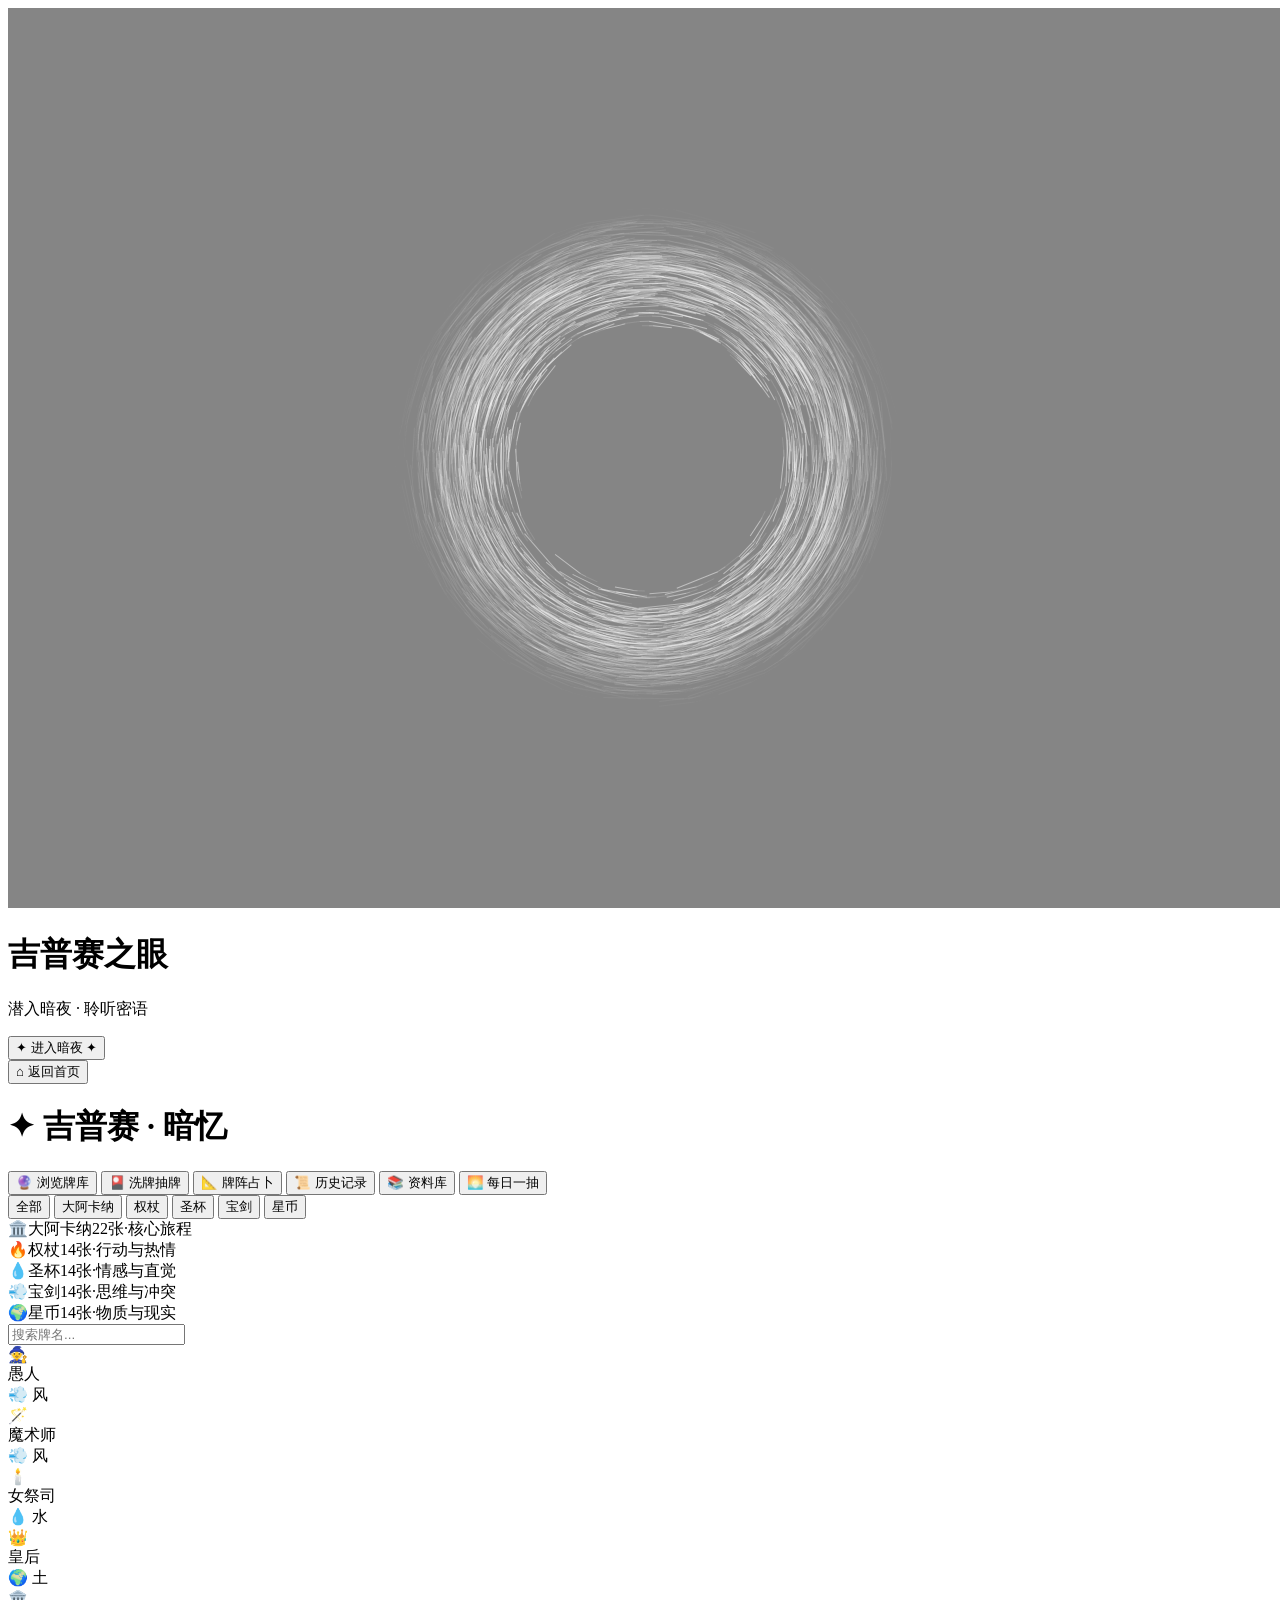
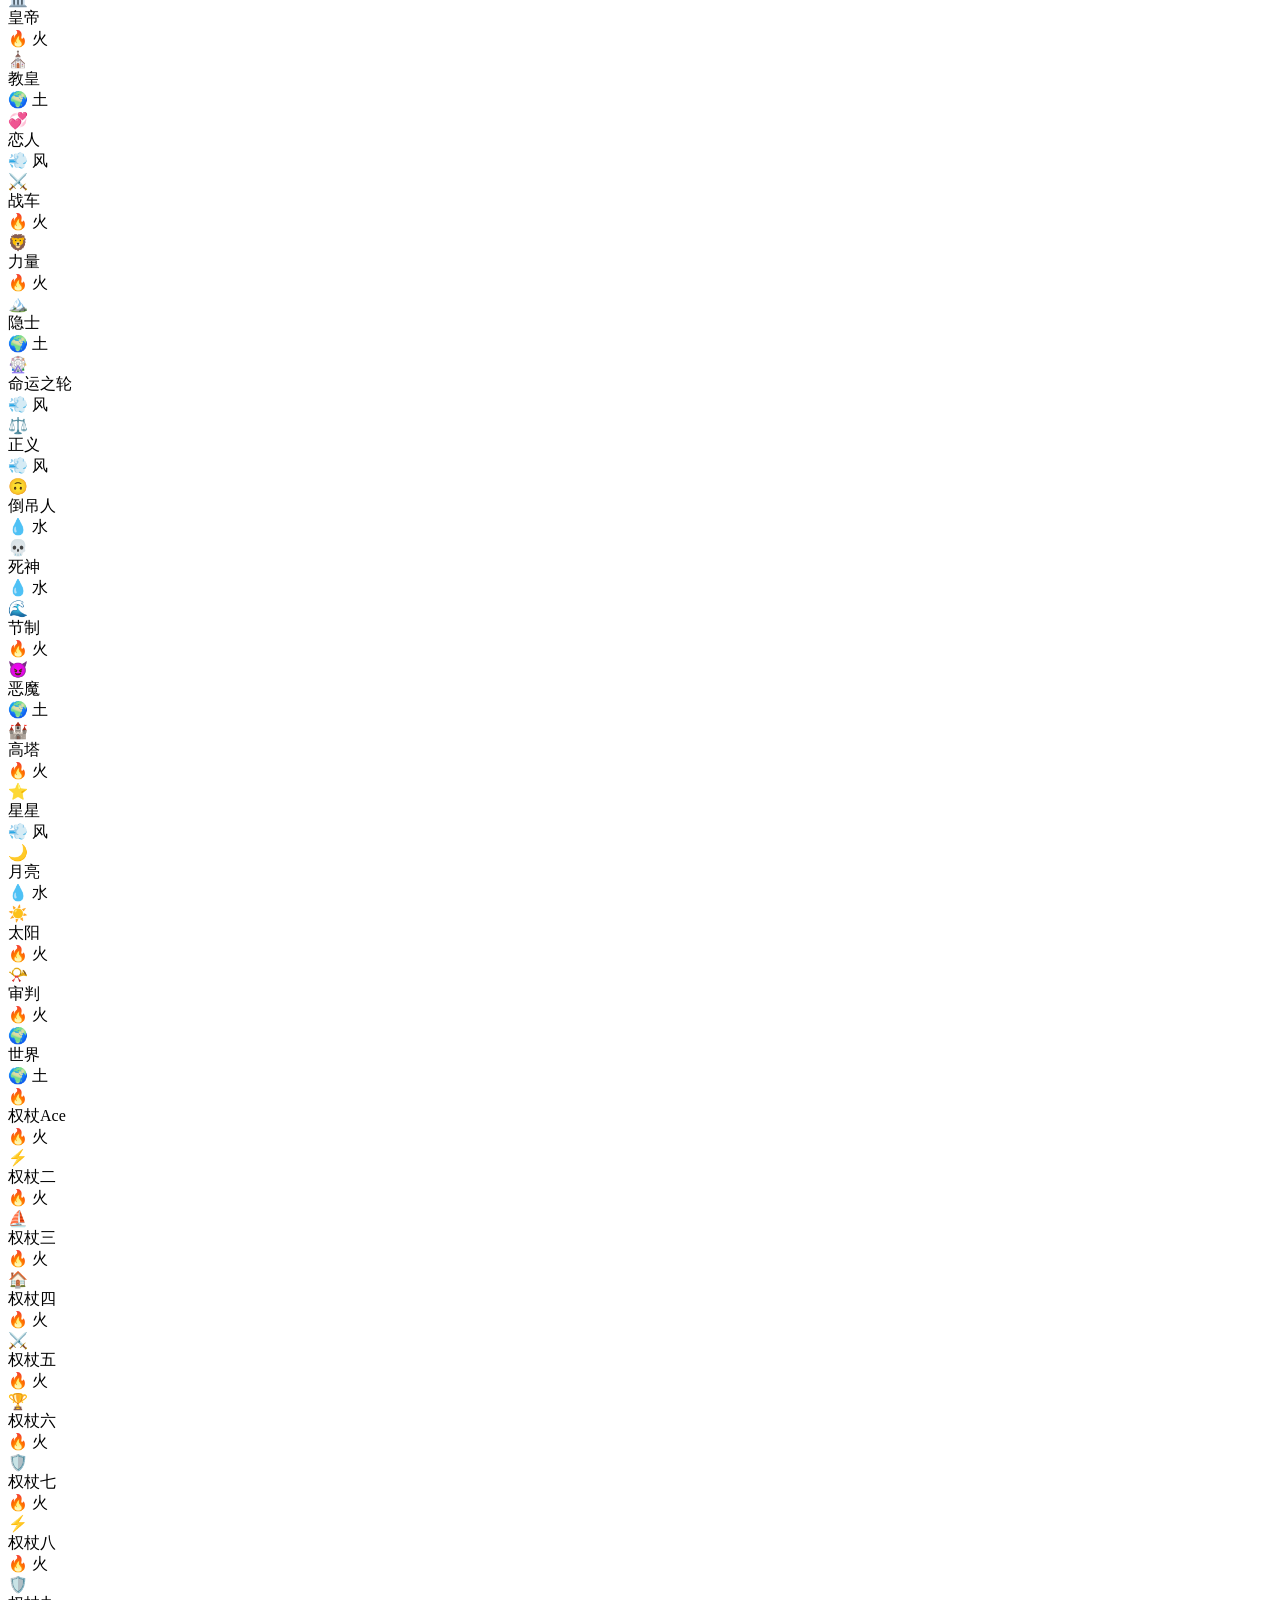
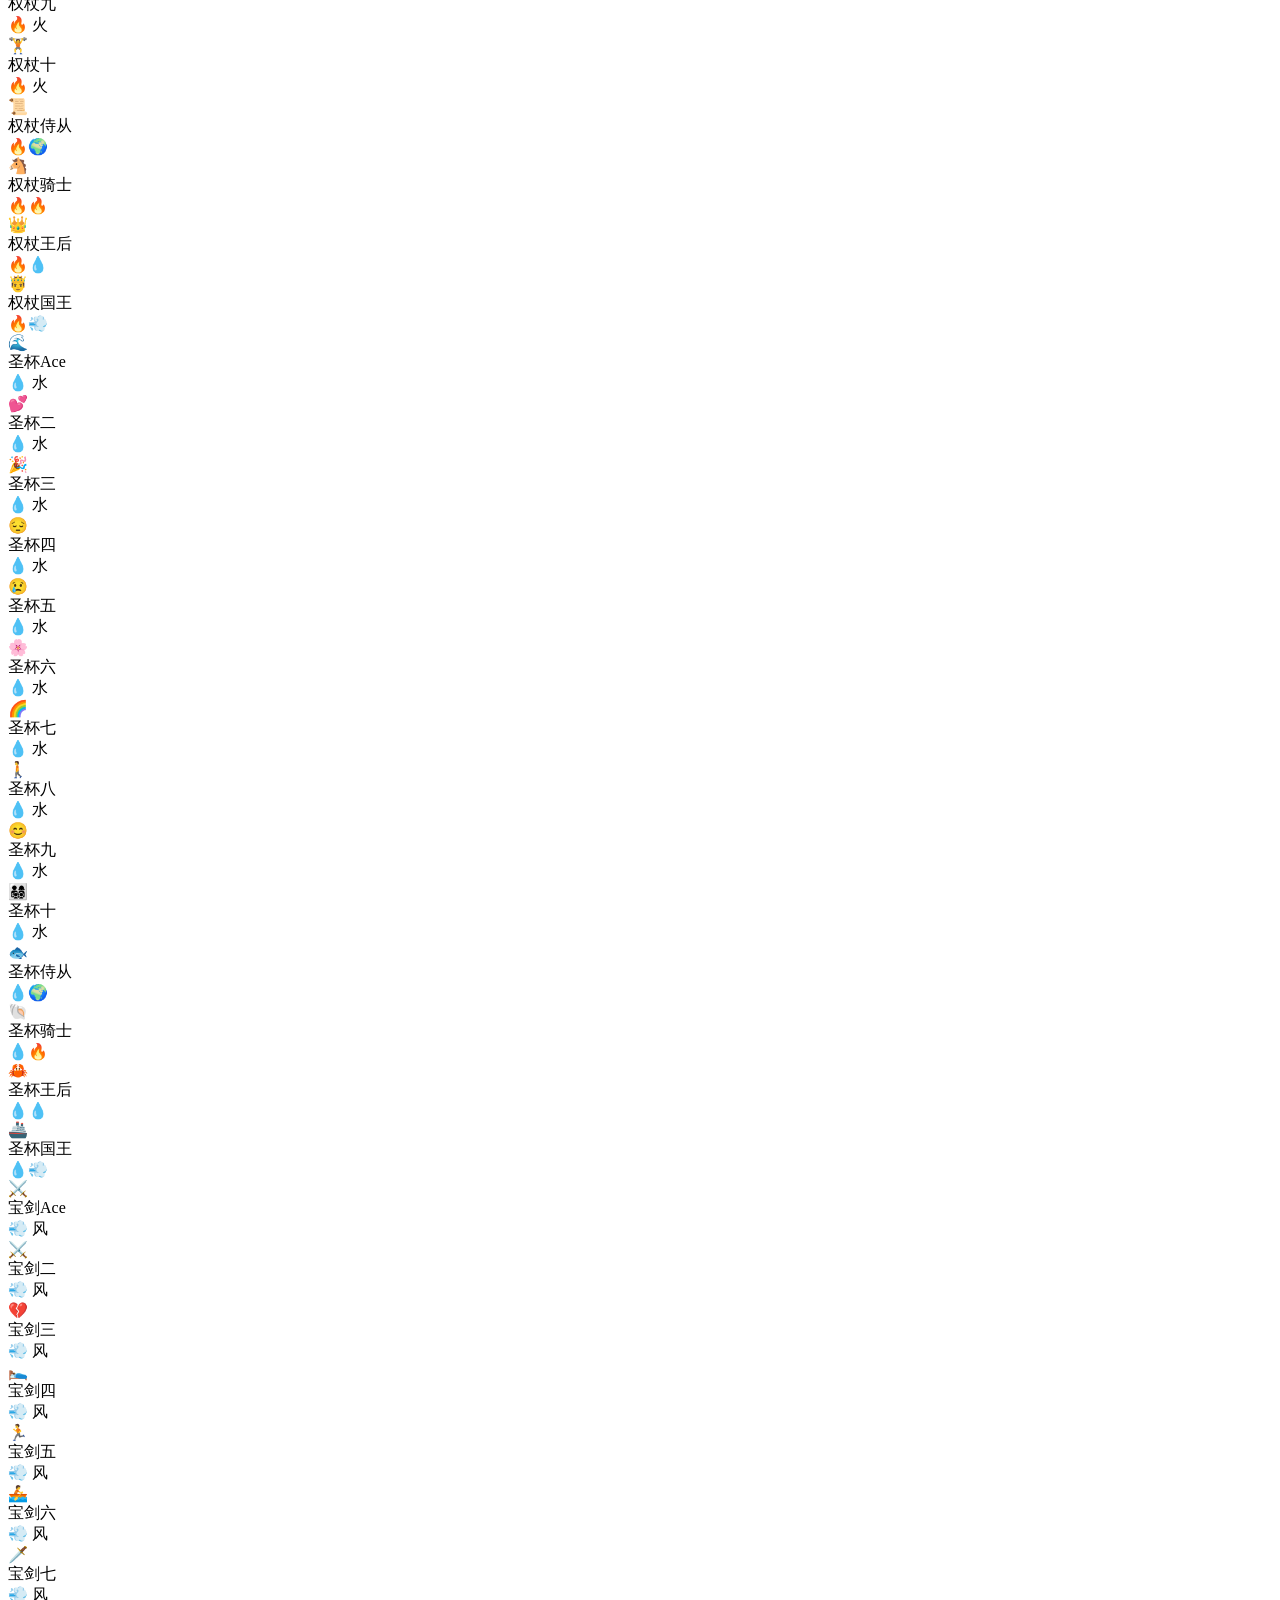
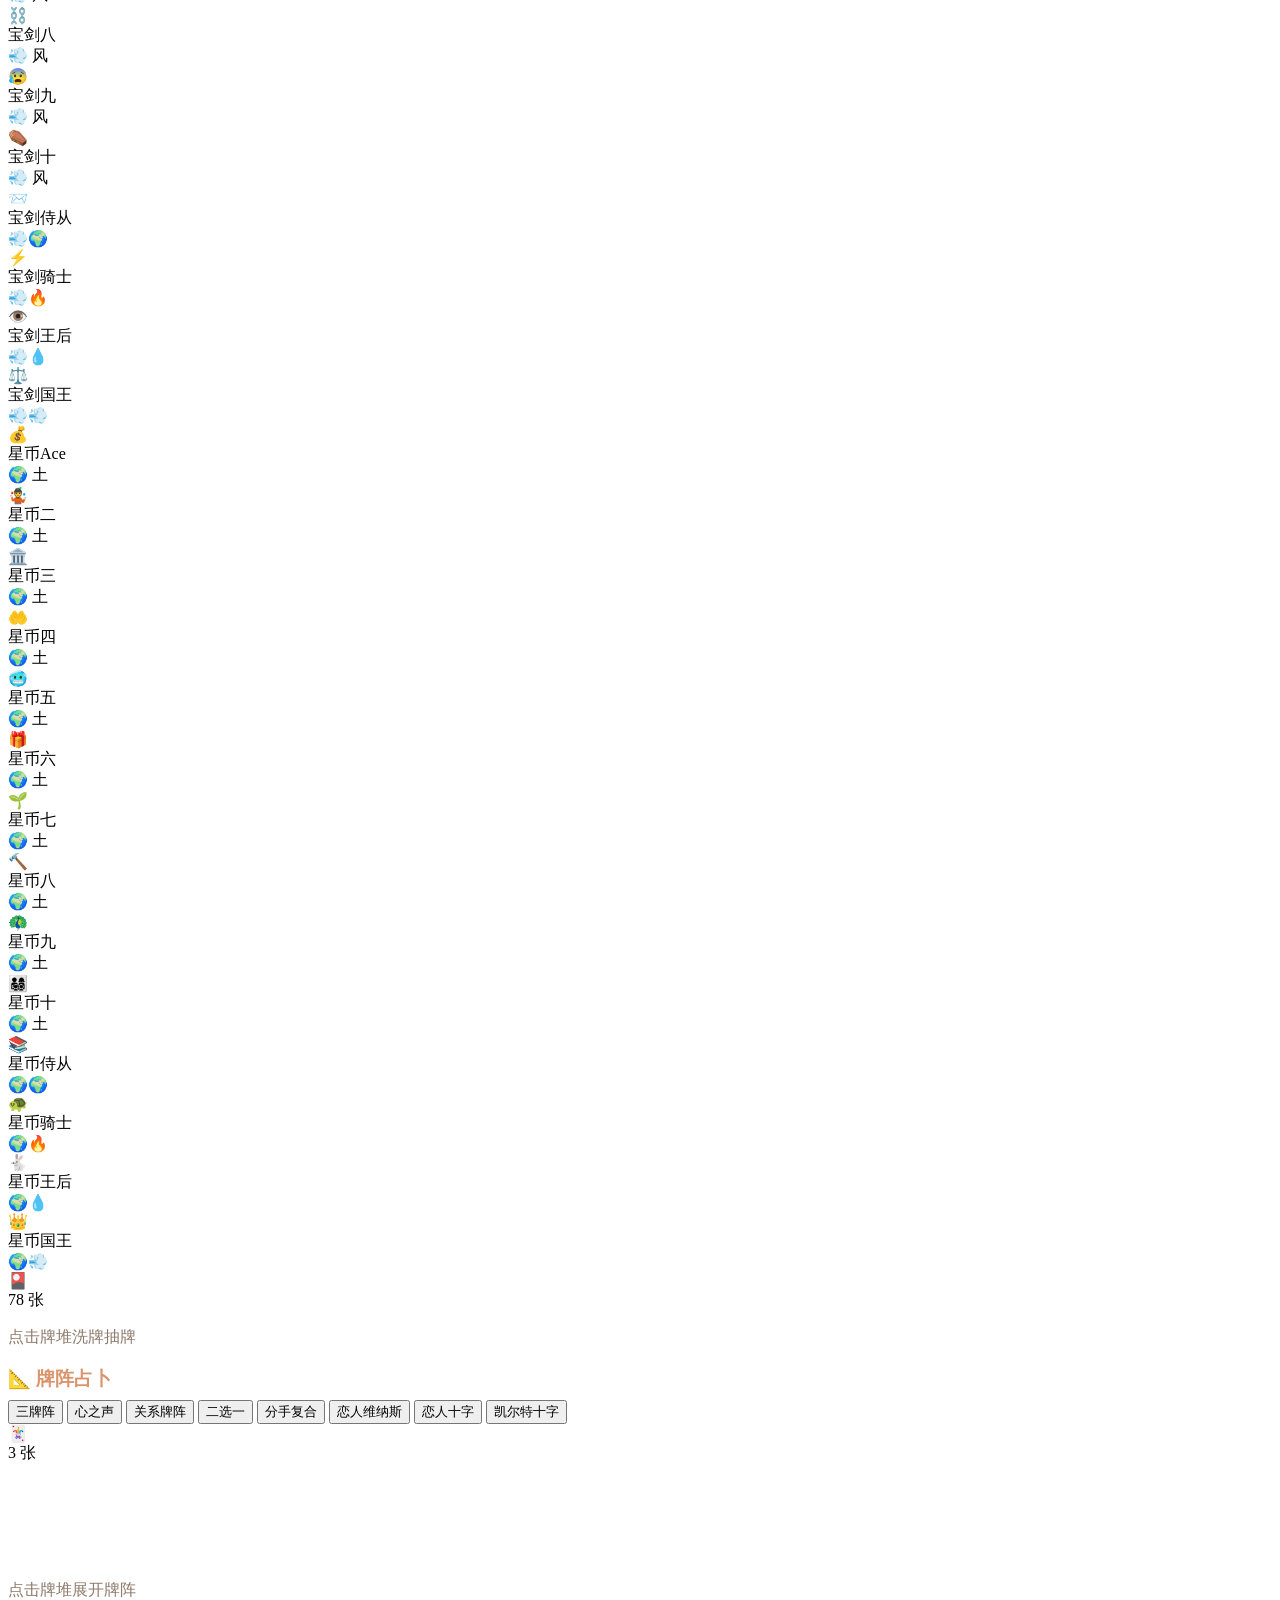
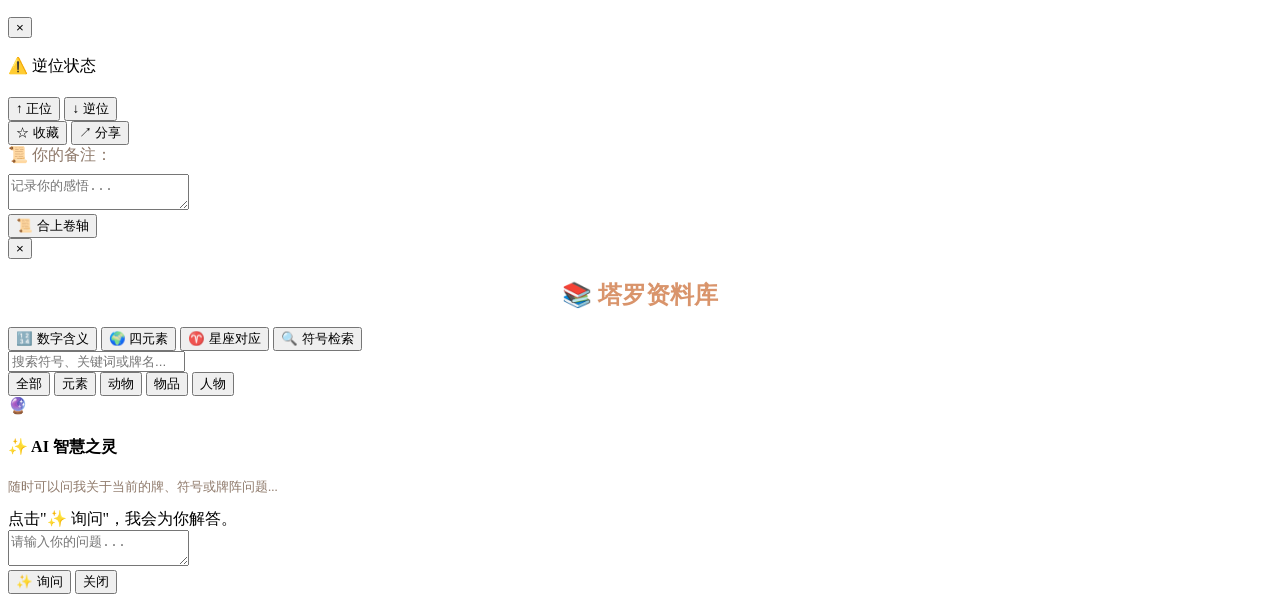
==== index.html @ 74282d3b "Rename index测试_副本.html to index.html" ====
<!DOCTYPE html>
<html lang="zh">
<head>
    <meta charset="UTF-8">
    <meta name="referrer" content="no-referrer" />
    <meta name="viewport" content="width=device-width, initial-scale=1.0, maximum-scale=1.0, user-scalable=no" />
    <meta name="theme-color" content="#0b0a0c" />
    <title>吉普赛之眼 · 暗夜记忆塔罗</title>
    <link rel="stylesheet" href="./style.css">
</head>
<body>
    <!-- 【底层永久画布：黑洞粒子背景 z-index:0，不在homeLayer内部！】 -->
    <canvas id="blackholeCanvas"></canvas>

    <!-- 【首页浮层：标题+按钮，点击进入后隐藏，画布留在底下当背景】 -->
    <div id="homeLayer">
        <div class="home-content">
            <h1 class="home-title">吉普赛之眼</h1>
            <p class="home-subtitle">潜入暗夜 · 聆听密语</p>
            <button class="btn-enter" onclick="triggerExplodeAndEnter()">✦ 进入暗夜 ✦</button>
        </div>
    </div>

    <!-- 【塔罗业务层】 -->
    <div id="contentLayer">
        <div class="particles" id="particles"></div>
        <button class="home-nav-btn" onclick="returnHome()">
            <i>⌂</i> 返回首页
        </button>
        <div class="app-container">
            <div class="header">
                <h1>✦ 吉普赛 <span>· 暗忆</span></h1>
            </div>
            <div class="toolbar">
                <button class="btn active" data-view="browse">🔮 浏览牌库</button>
                <button class="btn" data-view="draw">🎴 洗牌抽牌</button>
                <button class="btn" data-view="spread">📐 牌阵占卜</button>
                <button class="btn" data-view="history">📜 历史记录</button>
                <button class="library-btn" onclick="openLibrary()">📚 资料库</button>
                <button class="btn" id="dailyBtn">🌅 每日一抽</button>
            </div>

            <!-- 浏览牌库 -->
            <div class="view-section active" id="browseView">
                <div class="toolbar filter-bar">
                    <button class="btn active" data-filter="all">全部</button>
                    <button class="btn" data-filter="major">大阿卡纳</button>
                    <button class="btn" data-filter="wands">权杖</button>
                    <button class="btn" data-filter="cups">圣杯</button>
                    <button class="btn" data-filter="swords">宝剑</button>
                    <button class="btn" data-filter="pentacles">星币</button>
                </div>
                <div class="category-gallery">
                    <div class="cat-item" onclick="setFilter('major')"><span class="cat-icon">🏛️</span><span class="cat-name">大阿卡纳</span><span class="cat-sub">22张·核心旅程</span></div>
                    <div class="cat-item" onclick="setFilter('wands')"><span class="cat-icon">🔥</span><span class="cat-name">权杖</span><span class="cat-sub">14张·行动与热情</span></div>
                    <div class="cat-item" onclick="setFilter('cups')"><span class="cat-icon">💧</span><span class="cat-name">圣杯</span><span class="cat-sub">14张·情感与直觉</span></div>
                    <div class="cat-item" onclick="setFilter('swords')"><span class="cat-icon">💨</span><span class="cat-name">宝剑</span><span class="cat-sub">14张·思维与冲突</span></div>
                    <div class="cat-item" onclick="setFilter('pentacles')"><span class="cat-icon">🌍</span><span class="cat-name">星币</span><span class="cat-sub">14张·物质与现实</span></div>
                </div>
                <div class="search-box">
                    <input type="text" class="search-input" id="searchInput" placeholder="搜索牌名..." />
                </div>
                <div class="grid" id="cardGrid"></div>
            </div>

            <!-- 洗牌抽牌 -->
            <div class="view-section" id="drawView">
                <div class="draw-area">
                    <div class="deck" id="deck">
                        <div class="deck-icon">🎴</div>
                        <div class="deck-count" id="deckCount">78 张</div>
                    </div>
                    <p style="color:#8f7a6b;">点击牌堆洗牌抽牌</p>
                    <div class="draw-result" id="drawResult"></div>
                </div>
            </div>

            <!-- 牌阵占卜 -->
            <div class="view-section" id="spreadView">
                <div class="draw-area">
                    <h3 style="color:#d9946b;margin-bottom:0.5rem;">📐 牌阵占卜</h3>
                    <div class="spread-selector" id="spreadSelector">
                        <button class="btn active" data-spread="three">三牌阵</button>
                        <button class="btn" data-spread="heartVoice">心之声</button>
                        <button class="btn" data-spread="relationship">关系牌阵</button>
                        <button class="btn" data-spread="choice">二选一</button>
                        <button class="btn" data-spread="breakupReunion">分手复合</button>
                        <button class="btn" data-spread="loversVenus">恋人维纳斯</button>
                        <button class="btn" data-spread="loversCross">恋人十字</button>
                        <button class="btn" data-spread="celtic">凯尔特十字</button>
                    </div>
                    <div class="deck" id="spreadDeck" style="width:100px;height:140px;">
                        <div class="deck-icon">🃏</div>
                        <div class="deck-count" id="spreadCount">3 张</div>
                    </div>
                    <p style="color:#8f7a6b;">点击牌堆展开牌阵</p>
                    <div class="spread-grid" id="spreadResult"></div>
                    <div class="spread-interp" id="spreadInterp" style="display:none;"></div>
                </div>
            </div>

            <!-- 历史记录 -->
            <div class="view-section" id="historyView">
                <div class="history-list" id="historyList"></div>
            </div>
        </div>
    </div>

    <!-- 详情弹窗 -->
    <div class="modal" id="modal">
        <div class="modal-content">
            <button class="modal-close" id="modalClose">×</button>
            <div class="detail-img" id="detailImgContainer"><img id="modalImg" src="" alt="" /></div>
            <div class="reversed-indicator" id="reversedIndicator">⚠️ 逆位状态</div>
            <h2 class="detail-title" id="modalTitle"></h2>
            <div class="position-tabs">
                <button class="position-tab active" id="uprightTab" onclick="switchPosition('upright')">↑ 正位</button>
                <button class="position-tab reversed-tab" id="reversedTab" onclick="switchPosition('reversed')">↓ 逆位</button>
            </div>
            <div class="element-display" id="elementDisplay"></div>
            <div class="detail-info" id="modalInfo"></div>
            <div class="desc-box" id="modalDesc"></div>
            <div class="related-cards" id="relatedCards" style="display:none;">
                <div class="related-title">🔍 视觉符号（点击查看素材解释）</div>
                <div class="related-grid" id="relatedGrid"></div>
            </div>
            <div class="detail-actions">
                <button class="detail-btn" id="favoriteBtn">☆ 收藏</button>
                <button class="detail-btn" id="shareBtn">↗ 分享</button>
            </div>
            <div class="note-box">
                <div style="color:#8f7a6b;margin-bottom:0.5rem;">📜 你的备注：</div>
                <textarea id="modalNote" placeholder="记录你的感悟..."></textarea>
            </div>
            <button class="close-scroll-btn" onclick="closeModalScroll()">📜 合上卷轴</button>
        </div>
    </div>

    <!-- Toast -->
    <div class="toast" id="toast"></div>

    <!-- 资料库模态 -->
    <div class="library-modal" id="libraryModal">
        <div class="library-content">
            <button class="modal-close" onclick="closeLibrary()">×</button>
            <h2 style="text-align:center;color:#d9946b;margin-bottom:1rem;">📚 塔罗资料库</h2>
            <div class="library-tabs">
                <button class="library-tab active" data-tab="numbers">🔢 数字含义</button>
                <button class="library-tab" data-tab="elements">🌍 四元素</button>
                <button class="library-tab" data-tab="zodiac">♈ 星座对应</button>
                <button class="library-tab" data-tab="symbols">🔍 符号检索</button>
            </div>
            <div class="library-section active" id="lib-numbers"><div class="number-grid" id="numberGrid"></div></div>
            <div class="library-section" id="lib-elements"><div class="element-grid" id="elementGrid"></div></div>
            <div class="library-section" id="lib-zodiac"><div class="zodiac-grid" id="zodiacGrid"></div></div>
            <div class="library-section" id="lib-symbols">
                <div class="symbol-search">
                    <input type="text" id="symbolSearchInput" placeholder="搜索符号、关键词或牌名..." oninput="searchSymbols()" />
                </div>
                <div class="symbol-categories">
                    <button class="symbol-cat-btn active" data-cat="all" onclick="filterSymbolCat('all',event)">全部</button>
                    <button class="symbol-cat-btn" data-cat="element" onclick="filterSymbolCat('element',event)">元素</button>
                    <button class="symbol-cat-btn" data-cat="animal" onclick="filterSymbolCat('animal',event)">动物</button>
                    <button class="symbol-cat-btn" data-cat="object" onclick="filterSymbolCat('object',event)">物品</button>
                    <button class="symbol-cat-btn" data-cat="person" onclick="filterSymbolCat('person',event)">人物</button>
                </div>
                <div class="symbol-results" id="symbolResults"></div>
            </div>
        </div>
    </div>

    <!-- AI精灵 -->
    <div id="ai-spirit" onclick="openSpirit()">🔮</div>
    <div id="ai-spirit-modal" class="spirit-modal">
        <div class="spirit-content">
            <h4>✨ AI 智慧之灵</h4>
            <p id="spirit-context" style="color: #8f7a6b; font-size: 0.8rem;">随时可以问我关于当前的牌、符号或牌阵问题...</p>
            <div id="spirit-output" class="spirit-output">点击"✨ 询问"，我会为你解答。</div>
            <textarea id="spirit-input" placeholder="请输入你的问题..."></textarea>
            <div class="spirit-actions">
                <button onclick="askSpirit()">✨ 询问</button>
                <button onclick="closeSpirit()">关闭</button>
            </div>
        </div>
    </div>

    <script src="./app.js"></script>
</body>
</html>
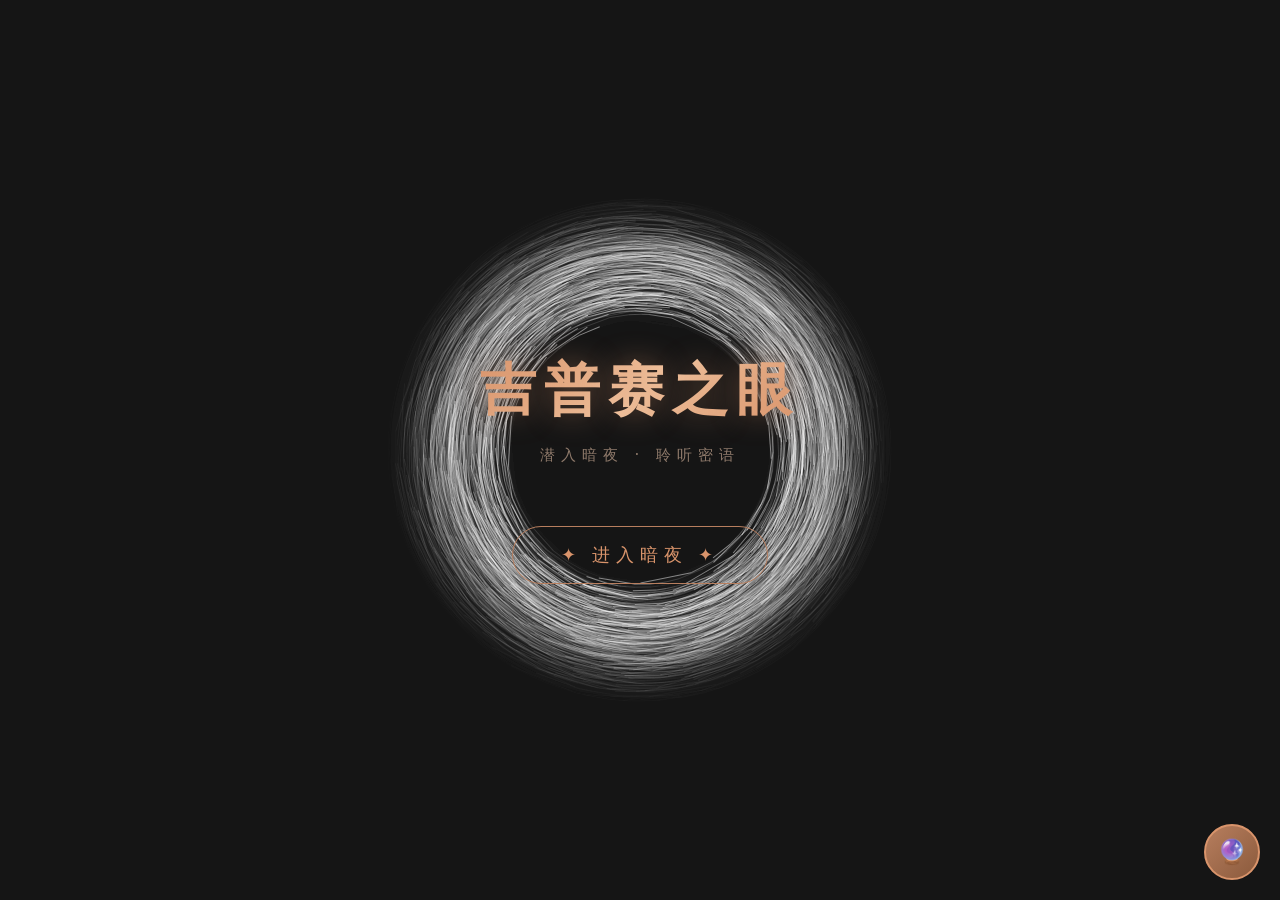
==== commit a8cc093a: "Update index.html" ====
--- a/index.html
+++ b/index.html
@@ -9,181 +9,170 @@
     <link rel="stylesheet" href="./style.css">
 </head>
 <body>
-    <!-- 【底层永久画布：黑洞粒子背景 z-index:0，不在homeLayer内部！】 -->
-    <canvas id="blackholeCanvas"></canvas>
+<canvas id="blackholeCanvas"></canvas>
 
-    <!-- 【首页浮层：标题+按钮，点击进入后隐藏，画布留在底下当背景】 -->
-    <div id="homeLayer">
-        <div class="home-content">
-            <h1 class="home-title">吉普赛之眼</h1>
-            <p class="home-subtitle">潜入暗夜 · 聆听密语</p>
-            <button class="btn-enter" onclick="triggerExplodeAndEnter()">✦ 进入暗夜 ✦</button>
+<div id="homeLayer">
+    <div class="home-content">
+        <h1 class="home-title">吉普赛之眼</h1>
+        <p class="home-subtitle">潜入暗夜 · 聆听密语</p>
+        <button class="btn-enter" onclick="triggerExplodeAndEnter()">✦ 进入暗夜 ✦</button>
+    </div>
+</div>
+
+<div id="contentLayer">
+    <div class="particles" id="particles"></div>
+    <button class="home-nav-btn" onclick="returnHome()">
+        <i>⌂</i> 返回首页
+    </button>
+    <div class="app-container">
+        <div class="header">
+            <h1>✦ 吉普赛 <span>· 暗忆</span></h1>
+        </div>
+        <div class="toolbar">
+            <button class="btn active" data-view="browse">🔮 浏览牌库</button>
+            <button class="btn" data-view="draw">🎴 洗牌抽牌</button>
+            <button class="btn" data-view="spread">📐 牌阵占卜</button>
+            <button class="btn" data-view="history">📜 历史记录</button>
+            <button class="library-btn" onclick="openLibrary()">📚 资料库</button>
+            <button class="btn" id="dailyBtn">🌅 每日一抽</button>
+        </div>
+
+        <div class="view-section active" id="browseView">
+            <div class="toolbar filter-bar">
+                <button class="btn active" data-filter="all">全部</button>
+                <button class="btn" data-filter="major">大阿卡纳</button>
+                <button class="btn" data-filter="wands">权杖</button>
+                <button class="btn" data-filter="cups">圣杯</button>
+                <button class="btn" data-filter="swords">宝剑</button>
+                <button class="btn" data-filter="pentacles">星币</button>
+            </div>
+            <div class="category-gallery">
+                <div class="cat-item" onclick="setFilter('major')"><span class="cat-icon">🏛️</span><span class="cat-name">大阿卡纳</span><span class="cat-sub">22张·核心旅程</span></div>
+                <div class="cat-item" onclick="setFilter('wands')"><span class="cat-icon">🔥</span><span class="cat-name">权杖</span><span class="cat-sub">14张·行动与热情</span></div>
+                <div class="cat-item" onclick="setFilter('cups')"><span class="cat-icon">💧</span><span class="cat-name">圣杯</span><span class="cat-sub">14张·情感与直觉</span></div>
+                <div class="cat-item" onclick="setFilter('swords')"><span class="cat-icon">💨</span><span class="cat-name">宝剑</span><span class="cat-sub">14张·思维与冲突</span></div>
+                <div class="cat-item" onclick="setFilter('pentacles')"><span class="cat-icon">🌍</span><span class="cat-name">星币</span><span class="cat-sub">14张·物质与现实</span></div>
+            </div>
+            <div class="search-box">
+                <input type="text" class="search-input" id="searchInput" placeholder="搜索牌名..." />
+            </div>
+            <div class="grid" id="cardGrid"></div>
+        </div>
+
+        <div class="view-section" id="drawView">
+            <div class="draw-area">
+                <div class="deck" id="deck">
+                    <div class="deck-icon">🎴</div>
+                    <div class="deck-count" id="deckCount">78 张</div>
+                </div>
+                <p style="color:#8f7a6b;">点击牌堆洗牌抽牌</p>
+                <div class="draw-result" id="drawResult"></div>
+            </div>
+        </div>
+
+        <div class="view-section" id="spreadView">
+            <div class="draw-area">
+                <h3 style="color:#d9946b;margin-bottom:0.5rem;">📐 牌阵占卜</h3>
+                <div class="spread-selector" id="spreadSelector">
+                    <button class="btn active" data-spread="three">三牌阵</button>
+                    <button class="btn" data-spread="heartVoice">心之声</button>
+                    <button class="btn" data-spread="relationship">关系牌阵</button>
+                    <button class="btn" data-spread="choice">二选一</button>
+                    <button class="btn" data-spread="breakupReunion">分手复合</button>
+                    <button class="btn" data-spread="loversVenus">恋人维纳斯</button>
+                    <button class="btn" data-spread="loversCross">恋人十字</button>
+                    <button class="btn" data-spread="celtic">凯尔特十字</button>
+                </div>
+                <div class="deck" id="spreadDeck" style="width:100px;height:140px;">
+                    <div class="deck-icon">🃏</div>
+                    <div class="deck-count" id="spreadCount">3 张</div>
+                </div>
+                <p style="color:#8f7a6b;">点击牌堆展开牌阵</p>
+                <div class="spread-grid" id="spreadResult"></div>
+                <div class="spread-interp" id="spreadInterp" style="display:none;"></div>
+            </div>
+        </div>
+
+        <div class="view-section" id="historyView">
+            <div class="history-list" id="historyList"></div>
         </div>
     </div>
+</div>
 
-    <!-- 【塔罗业务层】 -->
-    <div id="contentLayer">
-        <div class="particles" id="particles"></div>
-        <button class="home-nav-btn" onclick="returnHome()">
-            <i>⌂</i> 返回首页
-        </button>
-        <div class="app-container">
-            <div class="header">
-                <h1>✦ 吉普赛 <span>· 暗忆</span></h1>
+<div class="modal" id="modal">
+    <div class="modal-content">
+        <button class="modal-close" id="modalClose">×</button>
+        <div class="detail-img" id="detailImgContainer"><img id="modalImg" src="" alt="" /></div>
+        <div class="reversed-indicator" id="reversedIndicator">⚠️ 逆位状态</div>
+        <h2 class="detail-title" id="modalTitle"></h2>
+        <div class="position-tabs">
+            <button class="position-tab active" id="uprightTab" onclick="switchPosition('upright')">↑ 正位</button>
+            <button class="position-tab reversed-tab" id="reversedTab" onclick="switchPosition('reversed')">↓ 逆位</button>
+        </div>
+        <div class="element-display" id="elementDisplay"></div>
+        <div class="detail-info" id="modalInfo"></div>
+        <div class="desc-box" id="modalDesc"></div>
+        <div class="related-cards" id="relatedCards" style="display:none;">
+            <div class="related-title">🔍 视觉符号（点击查看素材解释）</div>
+            <div class="related-grid" id="relatedGrid"></div>
+        </div>
+        <div class="detail-actions">
+            <button class="detail-btn" id="favoriteBtn">☆ 收藏</button>
+            <button class="detail-btn" id="shareBtn">↗ 分享</button>
+        </div>
+        <div class="note-box">
+            <div style="color:#8f7a6b;margin-bottom:0.5rem;">📜 你的备注：</div>
+            <textarea id="modalNote" placeholder="记录你的感悟..."></textarea>
+        </div>
+        <button class="close-scroll-btn" onclick="closeModalScroll()">📜 合上卷轴</button>
+    </div>
+</div>
+
+<div class="toast" id="toast"></div>
+
+<div class="library-modal" id="libraryModal">
+    <div class="library-content">
+        <button class="modal-close" onclick="closeLibrary()">×</button>
+        <h2 style="text-align:center;color:#d9946b;margin-bottom:1rem;">📚 塔罗资料库</h2>
+        <div class="library-tabs">
+            <button class="library-tab active" data-tab="numbers">🔢 数字含义</button>
+            <button class="library-tab" data-tab="elements">🌍 四元素</button>
+            <button class="library-tab" data-tab="zodiac">♈ 星座对应</button>
+            <button class="library-tab" data-tab="symbols">🔍 符号检索</button>
+        </div>
+        <div class="library-section active" id="lib-numbers"><div class="number-grid" id="numberGrid"></div></div>
+        <div class="library-section" id="lib-elements"><div class="element-grid" id="elementGrid"></div></div>
+        <div class="library-section" id="lib-zodiac"><div class="zodiac-grid" id="zodiacGrid"></div></div>
+        <div class="library-section" id="lib-symbols">
+            <div class="symbol-search">
+                <input type="text" id="symbolSearchInput" placeholder="搜索符号、关键词或牌名..." oninput="searchSymbols()" />
             </div>
-            <div class="toolbar">
-                <button class="btn active" data-view="browse">🔮 浏览牌库</button>
-                <button class="btn" data-view="draw">🎴 洗牌抽牌</button>
-                <button class="btn" data-view="spread">📐 牌阵占卜</button>
-                <button class="btn" data-view="history">📜 历史记录</button>
-                <button class="library-btn" onclick="openLibrary()">📚 资料库</button>
-                <button class="btn" id="dailyBtn">🌅 每日一抽</button>
+            <div class="symbol-categories">
+                <button class="symbol-cat-btn active" data-cat="all" onclick="filterSymbolCat('all',event)">全部</button>
+                <button class="symbol-cat-btn" data-cat="element" onclick="filterSymbolCat('element',event)">元素</button>
+                <button class="symbol-cat-btn" data-cat="animal" onclick="filterSymbolCat('animal',event)">动物</button>
+                <button class="symbol-cat-btn" data-cat="object" onclick="filterSymbolCat('object',event)">物品</button>
+                <button class="symbol-cat-btn" data-cat="person" onclick="filterSymbolCat('person',event)">人物</button>
             </div>
-
-            <!-- 浏览牌库 -->
-            <div class="view-section active" id="browseView">
-                <div class="toolbar filter-bar">
-                    <button class="btn active" data-filter="all">全部</button>
-                    <button class="btn" data-filter="major">大阿卡纳</button>
-                    <button class="btn" data-filter="wands">权杖</button>
-                    <button class="btn" data-filter="cups">圣杯</button>
-                    <button class="btn" data-filter="swords">宝剑</button>
-                    <button class="btn" data-filter="pentacles">星币</button>
-                </div>
-                <div class="category-gallery">
-                    <div class="cat-item" onclick="setFilter('major')"><span class="cat-icon">🏛️</span><span class="cat-name">大阿卡纳</span><span class="cat-sub">22张·核心旅程</span></div>
-                    <div class="cat-item" onclick="setFilter('wands')"><span class="cat-icon">🔥</span><span class="cat-name">权杖</span><span class="cat-sub">14张·行动与热情</span></div>
-                    <div class="cat-item" onclick="setFilter('cups')"><span class="cat-icon">💧</span><span class="cat-name">圣杯</span><span class="cat-sub">14张·情感与直觉</span></div>
-                    <div class="cat-item" onclick="setFilter('swords')"><span class="cat-icon">💨</span><span class="cat-name">宝剑</span><span class="cat-sub">14张·思维与冲突</span></div>
-                    <div class="cat-item" onclick="setFilter('pentacles')"><span class="cat-icon">🌍</span><span class="cat-name">星币</span><span class="cat-sub">14张·物质与现实</span></div>
-                </div>
-                <div class="search-box">
-                    <input type="text" class="search-input" id="searchInput" placeholder="搜索牌名..." />
-                </div>
-                <div class="grid" id="cardGrid"></div>
-            </div>
-
-            <!-- 洗牌抽牌 -->
-            <div class="view-section" id="drawView">
-                <div class="draw-area">
-                    <div class="deck" id="deck">
-                        <div class="deck-icon">🎴</div>
-                        <div class="deck-count" id="deckCount">78 张</div>
-                    </div>
-                    <p style="color:#8f7a6b;">点击牌堆洗牌抽牌</p>
-                    <div class="draw-result" id="drawResult"></div>
-                </div>
-            </div>
-
-            <!-- 牌阵占卜 -->
-            <div class="view-section" id="spreadView">
-                <div class="draw-area">
-                    <h3 style="color:#d9946b;margin-bottom:0.5rem;">📐 牌阵占卜</h3>
-                    <div class="spread-selector" id="spreadSelector">
-                        <button class="btn active" data-spread="three">三牌阵</button>
-                        <button class="btn" data-spread="heartVoice">心之声</button>
-                        <button class="btn" data-spread="relationship">关系牌阵</button>
-                        <button class="btn" data-spread="choice">二选一</button>
-                        <button class="btn" data-spread="breakupReunion">分手复合</button>
-                        <button class="btn" data-spread="loversVenus">恋人维纳斯</button>
-                        <button class="btn" data-spread="loversCross">恋人十字</button>
-                        <button class="btn" data-spread="celtic">凯尔特十字</button>
-                    </div>
-                    <div class="deck" id="spreadDeck" style="width:100px;height:140px;">
-                        <div class="deck-icon">🃏</div>
-                        <div class="deck-count" id="spreadCount">3 张</div>
-                    </div>
-                    <p style="color:#8f7a6b;">点击牌堆展开牌阵</p>
-                    <div class="spread-grid" id="spreadResult"></div>
-                    <div class="spread-interp" id="spreadInterp" style="display:none;"></div>
-                </div>
-            </div>
-
-            <!-- 历史记录 -->
-            <div class="view-section" id="historyView">
-                <div class="history-list" id="historyList"></div>
-            </div>
+            <div class="symbol-results" id="symbolResults"></div>
         </div>
     </div>
+</div>
 
-    <!-- 详情弹窗 -->
-    <div class="modal" id="modal">
-        <div class="modal-content">
-            <button class="modal-close" id="modalClose">×</button>
-            <div class="detail-img" id="detailImgContainer"><img id="modalImg" src="" alt="" /></div>
-            <div class="reversed-indicator" id="reversedIndicator">⚠️ 逆位状态</div>
-            <h2 class="detail-title" id="modalTitle"></h2>
-            <div class="position-tabs">
-                <button class="position-tab active" id="uprightTab" onclick="switchPosition('upright')">↑ 正位</button>
-                <button class="position-tab reversed-tab" id="reversedTab" onclick="switchPosition('reversed')">↓ 逆位</button>
-            </div>
-            <div class="element-display" id="elementDisplay"></div>
-            <div class="detail-info" id="modalInfo"></div>
-            <div class="desc-box" id="modalDesc"></div>
-            <div class="related-cards" id="relatedCards" style="display:none;">
-                <div class="related-title">🔍 视觉符号（点击查看素材解释）</div>
-                <div class="related-grid" id="relatedGrid"></div>
-            </div>
-            <div class="detail-actions">
-                <button class="detail-btn" id="favoriteBtn">☆ 收藏</button>
-                <button class="detail-btn" id="shareBtn">↗ 分享</button>
-            </div>
-            <div class="note-box">
-                <div style="color:#8f7a6b;margin-bottom:0.5rem;">📜 你的备注：</div>
-                <textarea id="modalNote" placeholder="记录你的感悟..."></textarea>
-            </div>
-            <button class="close-scroll-btn" onclick="closeModalScroll()">📜 合上卷轴</button>
+<div id="ai-spirit" onclick="openSpirit()">🔮</div>
+<div id="ai-spirit-modal" class="spirit-modal">
+    <div class="spirit-content">
+        <h4>✨ AI 智慧之灵</h4>
+        <p id="spirit-context" style="color: #8f7a6b; font-size: 0.8rem;">随时可以问我关于当前的牌、符号或牌阵问题...</p>
+        <div id="spirit-output" class="spirit-output">点击"✨ 询问"，我会为你解答。</div>
+        <textarea id="spirit-input" placeholder="请输入你的问题..."></textarea>
+        <div class="spirit-actions">
+            <button onclick="askSpirit()">✨ 询问</button>
+            <button onclick="closeSpirit()">关闭</button>
         </div>
     </div>
+</div>
 
-    <!-- Toast -->
-    <div class="toast" id="toast"></div>
-
-    <!-- 资料库模态 -->
-    <div class="library-modal" id="libraryModal">
-        <div class="library-content">
-            <button class="modal-close" onclick="closeLibrary()">×</button>
-            <h2 style="text-align:center;color:#d9946b;margin-bottom:1rem;">📚 塔罗资料库</h2>
-            <div class="library-tabs">
-                <button class="library-tab active" data-tab="numbers">🔢 数字含义</button>
-                <button class="library-tab" data-tab="elements">🌍 四元素</button>
-                <button class="library-tab" data-tab="zodiac">♈ 星座对应</button>
-                <button class="library-tab" data-tab="symbols">🔍 符号检索</button>
-            </div>
-            <div class="library-section active" id="lib-numbers"><div class="number-grid" id="numberGrid"></div></div>
-            <div class="library-section" id="lib-elements"><div class="element-grid" id="elementGrid"></div></div>
-            <div class="library-section" id="lib-zodiac"><div class="zodiac-grid" id="zodiacGrid"></div></div>
-            <div class="library-section" id="lib-symbols">
-                <div class="symbol-search">
-                    <input type="text" id="symbolSearchInput" placeholder="搜索符号、关键词或牌名..." oninput="searchSymbols()" />
-                </div>
-                <div class="symbol-categories">
-                    <button class="symbol-cat-btn active" data-cat="all" onclick="filterSymbolCat('all',event)">全部</button>
-                    <button class="symbol-cat-btn" data-cat="element" onclick="filterSymbolCat('element',event)">元素</button>
-                    <button class="symbol-cat-btn" data-cat="animal" onclick="filterSymbolCat('animal',event)">动物</button>
-                    <button class="symbol-cat-btn" data-cat="object" onclick="filterSymbolCat('object',event)">物品</button>
-                    <button class="symbol-cat-btn" data-cat="person" onclick="filterSymbolCat('person',event)">人物</button>
-                </div>
-                <div class="symbol-results" id="symbolResults"></div>
-            </div>
-        </div>
-    </div>
-
-    <!-- AI精灵 -->
-    <div id="ai-spirit" onclick="openSpirit()">🔮</div>
-    <div id="ai-spirit-modal" class="spirit-modal">
-        <div class="spirit-content">
-            <h4>✨ AI 智慧之灵</h4>
-            <p id="spirit-context" style="color: #8f7a6b; font-size: 0.8rem;">随时可以问我关于当前的牌、符号或牌阵问题...</p>
-            <div id="spirit-output" class="spirit-output">点击"✨ 询问"，我会为你解答。</div>
-            <textarea id="spirit-input" placeholder="请输入你的问题..."></textarea>
-            <div class="spirit-actions">
-                <button onclick="askSpirit()">✨ 询问</button>
-                <button onclick="closeSpirit()">关闭</button>
-            </div>
-        </div>
-    </div>
-
-    <script src="./app.js"></script>
+<script src="./app.js"></script>
 </body>
 </html>
--- a/style.css
+++ b/style.css
@@ -0,0 +1,864 @@
+:root {
+    --bg: #0b0a0c;
+    --card: #141013;
+    --gold: #d9946b;
+    --copper: #b77e5e;
+    --text: #ebd6c2;
+    --text2: #8f7a6b;
+    --border: #3f2e2a;
+    --purple: #9b59b6;
+}
+* {
+    box-sizing: border-box;
+}
+body,html {
+    margin:0;
+    padding:0;
+    background:#0b0a0c;
+    color:#ebd6c2;
+    font-family: 'MiSans', 'Noto Sans SC', system-ui, sans-serif;
+    overflow:hidden;
+}
+.font-heading {
+    font-family: 'Oranienbaum', serif;
+}
+
+/* ========== B黑洞画布 底层永久背景 ========== */
+#blackholeCanvas {
+    position:fixed;
+    top:0;
+    left:0;
+    width:100%;
+    height:100%;
+    z-index:0;
+    background:#191919;
+}
+
+/* ========== 首页浮层 homeLayer ========== */
+#homeLayer {
+    position:fixed;
+    inset:0;
+    z-index:100;
+    display:flex;
+    align-items:center;
+    justify-content:center;
+    transition: opacity 0.8s ease, transform 0.8s ease;
+    pointer-events:auto;
+}
+#homeLayer.hidden {
+    opacity:0;
+    pointer-events:none;
+    transform: scale(1.05);
+}
+.home-content {
+    z-index:10;
+    text-align:center;
+    animation: breath 6s ease-in-out infinite;
+}
+@keyframes breath {
+    0%,100% { opacity:0.8; transform:scale(1); }
+    50% { opacity:1; transform:scale(1.02); }
+}
+.home-title {
+    font-family: 'Oranienbaum', serif;
+    font-size:3.5rem;
+    letter-spacing:8px;
+    margin-bottom:16px;
+    background: linear-gradient(135deg, #d9946b, #f0c4a0, #d9946b);
+    -webkit-background-clip:text;
+    -webkit-text-fill-color:transparent;
+    background-clip:text;
+    text-shadow:0 0 30px rgba(217,148,107,0.4);
+}
+.home-subtitle {
+    color:#8f7a6b;
+    letter-spacing:6px;
+    font-size:0.95rem;
+    margin-bottom:60px;
+}
+.btn-enter {
+    font-family: 'Oranienbaum', serif;
+    background:transparent;
+    border:1px solid #b77e5e;
+    color:#d9946b;
+    padding:16px 48px;
+    border-radius:50px;
+    font-size:1.1rem;
+    letter-spacing:6px;
+    cursor:pointer;
+    transition:all 0.5s ease;
+    position:relative;
+    overflow:hidden;
+}
+.btn-enter:hover {
+    background:#b77e5e;
+    color:#fff;
+    box-shadow:0 0 40px rgba(168,95,58,0.7);
+    transform:scale(1.08);
+}
+.btn-enter::before {
+    content:"";
+    position:absolute;
+    top:-2px;left:-2px;right:-2px;bottom:-2px;
+    background:linear-gradient(45deg,#d9946b,#b77e5e,#d9946b);
+    border-radius:50px;
+    z-index:-1;
+    opacity:0;
+    transition:opacity 0.5s;
+}
+.btn-enter:hover::before {
+    opacity:1;
+}
+
+/* ========== 塔罗业务层 contentLayer（重点：内部滚动！！） ========== */
+#contentLayer {
+    position:fixed;
+    inset:0;
+    z-index:10;
+    overflow-y:auto;
+    -webkit-overflow-scrolling:touch;
+    opacity:0;
+    pointer-events:none;
+    transition:opacity 0.6s ease;
+}
+#contentLayer.active {
+    opacity:1;
+    pointer-events:auto;
+}
+.app-container {
+    background: rgba(18,14,16,0.65);
+    min-height:100vh;
+    padding:1.5rem;
+}
+.particles { display:none; }
+
+.home-nav-btn {
+    position:fixed;
+    top:20px;
+    left:20px;
+    z-index:99;
+    background:rgba(45,31,29,0.85);
+    border:1px solid #b77e5e;
+    color:#d9946b;
+    padding:0.5rem 1rem;
+    border-radius:20px;
+    cursor:pointer;
+}
+.home-nav-btn:hover {
+    background:#b77e5e;
+    color:#fff;
+}
+
+.header {
+    text-align:center;
+    padding:1rem;
+    border-bottom:1px solid var(--border);
+    margin-bottom:1rem;
+}
+.header h1 {
+    font-family: 'Oranienbaum', serif;
+    font-size:1.6rem;
+    font-weight:normal;
+    letter-spacing:4px;
+}
+.header h1 span { color:var(--gold); }
+
+.toolbar {
+    display:flex;
+    gap:0.5rem;
+    flex-wrap:wrap;
+    justify-content:center;
+    margin-bottom:1rem;
+}
+.btn {
+    background: linear-gradient(135deg,#2d1f1d,#1f181b);
+    border:1px solid var(--border);
+    color:var(--text2);
+    padding:0.5rem 1rem;
+    border-radius:20px;
+    cursor:pointer;
+    transition:0.3s;
+    font-size:0.8rem;
+}
+.btn:hover,.btn.active {
+    border-color:var(--copper);
+    color:var(--text);
+    box-shadow:0 0 10px rgba(168,95,58,0.3);
+}
+
+.search-box {
+    display:flex;
+    gap:0.5rem;
+    margin-bottom:1rem;
+}
+.search-input {
+    flex:1;
+    background:rgba(31,24,27,0.75);
+    border:1px solid var(--border);
+    border-radius:20px;
+    padding:0.5rem 1rem;
+    color:var(--text);
+    outline:none;
+}
+.search-input:focus {
+    border-color:var(--copper);
+}
+.filter-bar {
+    display:flex;
+    gap:0.5rem;
+    flex-wrap:wrap;
+    justify-content:center;
+    margin-bottom:1rem;
+}
+
+.category-gallery {
+    display:flex;
+    flex-wrap:wrap;
+    gap:1rem;
+    justify-content:center;
+    margin:1.5rem 0;
+}
+.cat-item {
+    background:linear-gradient(135deg,rgba(45,31,29,0.85),rgba(20,16,19,0.85));
+    border:1px solid var(--border);
+    border-radius:16px;
+    padding:1rem 1.5rem;
+    display:flex;
+    flex-direction:column;
+    align-items:center;
+    gap:0.3rem;
+    cursor:pointer;
+    transition:0.3s;
+    min-width:130px;
+}
+.cat-item:hover {
+    transform:translateY(-5px);
+    border-color:var(--copper);
+    box-shadow:0 8px 20px rgba(168,95,58,0.3);
+}
+.cat-icon { font-size:2.2rem; }
+.cat-name { color:var(--gold); font-size:1rem; font-weight:bold; letter-spacing:1px; }
+.cat-sub { color:var(--text2); font-size:0.7rem; }
+
+.grid {
+    display:grid;
+    grid-template-columns: repeat(auto-fill,minmax(90px,1fr));
+    gap:0.8rem;
+}
+.card {
+    background:var(--card);
+    border:1px solid #2f2324;
+    border-radius:12px 6px 12px 6px;
+    padding:0.5rem;
+    text-align:center;
+    cursor:pointer;
+    position:relative;
+    transition:0.3s;
+}
+.card:hover {
+    transform:scale(1.05) translateY(-3px);
+    border-color:var(--copper);
+    box-shadow:0 5px 20px rgba(168,95,58,0.2);
+}
+.card.favorite::after {
+    content:'★';
+    position:absolute;
+    top:-5px;
+    right:-5px;
+    color:var(--gold);
+    font-size:1rem;
+}
+.card-img {
+    width:100%;
+    aspect-ratio:2/3;
+    border-radius:8px 3px 8px 3px;
+    overflow:hidden;
+    background:#1c1618;
+    margin-bottom:0.3rem;
+    display:flex;
+    align-items:center;
+    justify-content:center;
+}
+.card-img img {
+    width:100%;
+    height:100%;
+    object-fit:cover;
+}
+.card-emoji { font-size:2.5rem; }
+.card-name { font-size:0.7rem; color:var(--text2); white-space:nowrap; overflow:hidden; text-overflow:ellipsis; }
+.card-elements { display:flex; gap:0.2rem; justify-content:center; margin-top:0.3rem; }
+.element-tag {
+    font-size:0.6rem;
+    padding:1px 4px;
+    border-radius:8px;
+    border:1px solid;
+}
+.element-fire { background:rgba(230,126,34,0.2); border-color:#e67e22; color:#e67e22; }
+.element-air { background:rgba(149,165,166,0.2); border-color:#95a5a6; color:#95a5a6; }
+.element-water { background:rgba(52,152,219,0.2); border-color:#3498db; color:#3498db; }
+.element-earth { background:rgba(212,165,116,0.2); border-color:#d4a574; color:#d4a574; }
+
+.view-section { display:none; }
+.view-section.active { display:block; }
+
+.draw-area { text-align:center; padding:2rem; }
+.deck {
+    width:140px;
+    height:200px;
+    background:linear-gradient(135deg,#2d1f1d,#1f181b);
+    border:2px solid var(--copper);
+    border-radius:12px;
+    margin:0 auto 1rem;
+    display:flex;
+    flex-direction:column;
+    align-items:center;
+    justify-content:center;
+    cursor:pointer;
+    transition:0.3s;
+}
+.deck:hover {
+    transform:translateY(-5px);
+    box-shadow:0 10px 30px rgba(168,95,58,0.3);
+}
+.deck.shuffling { animation:shuffle 0.5s ease-in-out; }
+@keyframes shuffle {
+    0%,100% { transform:translateX(0); }
+    25% { transform:translateX(-10px) rotate(-3deg); }
+    75% { transform:translateX(10px) rotate(3deg); }
+}
+.deck-icon { font-size:3rem; margin-bottom:0.5rem; }
+.deck-count { font-size:0.8rem; color:var(--text2); }
+.draw-result { display:flex; gap:1rem; justify-content:center; flex-wrap:wrap; margin-top:1rem; }
+.draw-card { width:120px; animation:drawPop 0.5s ease-out; }
+@keyframes drawPop {
+    0% { opacity:0; transform:scale(0.5) translateY(-30px); }
+    100% { opacity:1; transform:scale(1) translateY(0); }
+}
+.reversed img { transform:rotate(180deg); }
+.reversed-badge {
+    position:absolute;
+    top:5px;
+    right:5px;
+    background:linear-gradient(135deg,#9b59b6,#8e44ad);
+    color:#fff;
+    padding:2px 8px;
+    border-radius:10px;
+    font-size:0.7rem;
+    z-index:10;
+}
+
+.history-list { display:flex; flex-direction:column; gap:0.8rem; }
+.history-item {
+    background:rgba(31,24,27,0.6);
+    border:1px solid var(--border);
+    border-radius:12px;
+    padding:1rem;
+    cursor:pointer;
+    transition:0.3s;
+}
+.history-item:hover {
+    border-color:var(--copper);
+    background:rgba(45,31,29,0.8);
+}
+.history-date { font-size:0.7rem; color:var(--text2); margin-bottom:0.5rem; }
+.history-cards { display:flex; gap:0.5rem; }
+.history-card-mini {
+    width:50px;
+    height:75px;
+    border-radius:6px;
+    overflow:hidden;
+    background:#1c1618;
+}
+.history-card-mini img { width:100%; height:100%; object-fit:cover; }
+
+.modal {
+    display:none;
+    position:fixed;
+    inset:0;
+    background:rgba(0,0,0,0.9);
+    z-index:9999;
+    padding:1rem;
+    overflow-y:auto;
+    align-items:center;
+    justify-content:center;
+}
+.modal.active { display:flex; }
+.modal-content {
+    background:linear-gradient(135deg,#121011,#1a1318);
+    border:1px solid var(--border);
+    border-radius:1rem;
+    padding:1.5rem;
+    max-width:600px;
+    width:100%;
+    max-height:90vh;
+    overflow-y:auto;
+    position:relative;
+}
+.modal-close {
+    position:absolute;
+    top:1rem;
+    right:1rem;
+    width:36px;
+    height:36px;
+    border-radius:50%;
+    border:1px solid var(--border);
+    background:rgba(45,31,29,0.8);
+    color:var(--text2);
+    cursor:pointer;
+    font-size:1.2rem;
+}
+.modal-close:hover {
+    background:var(--copper);
+    color:#fff;
+    transform:rotate(90deg);
+}
+.detail-img {
+    max-width:250px;
+    margin:0 auto 1rem;
+    border-radius:12px;
+    overflow:hidden;
+}
+.detail-img img { width:100%; display:block; }
+.detail-title {
+    font-family: 'Oranienbaum', serif;
+    font-size:1.4rem;
+    text-align:center;
+    margin-bottom:1rem;
+    color:var(--gold);
+}
+.reversed-indicator {
+    display:none;
+    text-align:center;
+    color:#9b59b6;
+    margin-bottom:0.5rem;
+    padding:0.3rem;
+    background:rgba(155,89,182,0.1);
+    border-radius:8px;
+    border:1px solid rgba(155,89,182,0.3);
+}
+.position-tabs {
+    display:flex;
+    gap:0.5rem;
+    margin-bottom:1rem;
+    border-bottom:1px solid var(--border);
+    padding-bottom:0.5rem;
+}
+.position-tab {
+    flex:1;
+    padding:0.5rem;
+    border-radius:20px;
+    border:1px solid var(--border);
+    background:transparent;
+    color:var(--text2);
+    cursor:pointer;
+}
+.position-tab.active {
+    background:var(--copper);
+    color:#fff;
+    border-color:var(--copper);
+}
+.position-tab.reversed-tab.active {
+    background:linear-gradient(135deg,#9b59b6,#8e44ad);
+    border-color:#9b59b6;
+}
+.element-display {
+    margin-bottom:1rem;
+    padding:1rem;
+    background:rgba(15,12,13,0.5);
+    border-radius:8px;
+}
+.element-display h4 { color:var(--gold); margin-bottom:0.5rem; font-size:0.9rem; }
+.element-pair { display:flex; align-items:center; gap:0.5rem; flex-wrap:wrap; margin-bottom:0.5rem; }
+.element-box {
+    padding:0.3rem 0.8rem;
+    border-radius:15px;
+    border:1px solid;
+    font-size:0.8rem;
+}
+.element-mix-desc { color:var(--text2); font-size:0.75rem; font-style:italic; padding-left:0.5rem; }
+
+.detail-info {
+    display:grid;
+    grid-template-columns:1fr 1fr;
+    gap:0.5rem;
+    margin-bottom:1rem;
+}
+.info-item {
+    background:rgba(27,21,23,0.8);
+    padding:0.5rem;
+    border-radius:8px;
+    font-size:0.8rem;
+}
+.info-label { font-size:0.7rem; color:var(--text2); }
+
+.desc-box {
+    background:rgba(15,12,13,0.8);
+    border-left:3px solid var(--copper);
+    padding:1rem;
+    border-radius:8px;
+    line-height:1.6;
+    margin-bottom:1rem;
+}
+.desc-box.reversed {
+    border-left-color:#9b59b6;
+    background:rgba(155,89,182,0.1);
+}
+.detail-actions { display:flex; gap:0.5rem; margin-bottom:1rem; }
+.detail-btn {
+    flex:1;
+    background:linear-gradient(135deg,#2d1f1d,#1f181b);
+    border:1px solid var(--border);
+    color:var(--text2);
+    padding:0.5rem;
+    border-radius:20px;
+    cursor:pointer;
+}
+.detail-btn:hover { border-color:var(--copper); color:var(--text); }
+.detail-btn.active { background:var(--copper); color:#fff; }
+.note-box textarea {
+    width:100%;
+    background:rgba(31,24,27,0.8);
+    border:1px solid var(--border);
+    border-radius:8px;
+    padding:0.5rem;
+    color:var(--text);
+    min-height:80px;
+    resize:vertical;
+}
+.close-scroll-btn {
+    width:100%;
+    padding:1rem;
+    border-radius:10px;
+    border:none;
+    background:linear-gradient(135deg,#b77e5e,#8b5a3c);
+    color:#fff;
+    cursor:pointer;
+    font-size:1rem;
+}
+.close-scroll-btn:hover {
+    background:linear-gradient(135deg,#d9946b,#b77e5e);
+    transform:translateY(-2px);
+}
+
+.related-cards {
+    margin-top:1rem;
+    padding-top:1rem;
+    border-top:1px solid var(--border);
+    display:none;
+}
+.related-title {
+    color:var(--gold);
+    font-size:0.9rem;
+    margin-bottom:0.5rem;
+    display:flex;
+    align-items:center;
+    gap:0.3rem;
+}
+.related-grid { display:flex; gap:0.8rem; flex-wrap:wrap; }
+.symbol-chip {
+    display:flex;
+    align-items:center;
+    gap:0.5rem;
+    padding:0.5rem 0.6rem;
+    border:1px solid var(--border);
+    border-radius:10px;
+    cursor:pointer;
+    transition:0.3s;
+    margin-bottom:0.4rem;
+    width:100%;
+}
+.chip-link:hover { border-color:var(--copper); background:rgba(168,95,58,0.1); }
+.chip-material:hover { border-color:var(--text2); background:rgba(139,122,110,0.06); }
+.chip-icon { font-size:1.2rem; flex-shrink:0; }
+.chip-text { flex:1; min-width:0; }
+.chip-name { font-size:0.8rem; color:var(--text); font-weight:500; }
+.chip-type { font-size:0.55rem; color:var(--text2); margin-top:1px; }
+.chip-others { font-size:0.6rem; color:var(--text2); white-space:nowrap; overflow:hidden; text-overflow:ellipsis; max-width:80px; flex-shrink:0; }
+
+/* 牌阵 */
+.spread-selector {
+    display:flex;
+    gap:0.5rem;
+    flex-wrap:wrap;
+    justify-content:center;
+    margin-bottom:1.5rem;
+}
+.spread-selector .btn.active {
+    border-color:var(--gold);
+    color:var(--gold);
+    box-shadow:0 0 15px rgba(217,148,107,0.2);
+}
+.spread-grid {
+    display:flex;
+    gap:1.5rem;
+    justify-content:center;
+    flex-wrap:wrap;
+    margin-top:1rem;
+}
+.spread-slot { text-align:center; min-width:100px; }
+.spread-slot .draw-card { width:100px; margin:0 auto; }
+.spread-label { color:var(--gold); font-size:0.75rem; margin-top:0.3rem; letter-spacing:1px; }
+.spread-meaning { color:var(--text2); font-size:0.6rem; margin-top:0.2rem; max-width:100px; }
+.spread-interp {
+    margin-top:1rem;
+    padding:0.8rem;
+    background:rgba(0,0,0,0.3);
+    border-left:3px solid var(--gold);
+    border-radius:8px;
+    font-size:0.85rem;
+    line-height:1.7;
+    color:var(--text);
+}
+.spread-interp strong { color:var(--gold); }
+
+/* 资料库 */
+.library-btn {
+    background:linear-gradient(135deg,#2d1f1d,#1f181b);
+    border:1px solid var(--border);
+    color:var(--text2);
+    padding:0.5rem 1rem;
+    border-radius:20px;
+    cursor:pointer;
+    font-size:0.8rem;
+}
+.library-btn:hover {
+    border-color:var(--copper);
+    color:var(--text);
+    box-shadow:0 0 10px rgba(168,95,58,0.3);
+}
+.library-modal {
+    display:none;
+    position:fixed;
+    inset:0;
+    background:rgba(0,0,0,0.95);
+    z-index:10001;
+    padding:1rem;
+    overflow-y:auto;
+    align-items:center;
+    justify-content:center;
+}
+.library-modal.active { display:flex; }
+.library-content {
+    background:linear-gradient(135deg,#121011,#1a1318);
+    border:1px solid var(--border);
+    border-radius:1rem;
+    max-width:800px;
+    width:100%;
+    max-height:90vh;
+    overflow-y:auto;
+    padding:1.5rem;
+}
+.library-tabs {
+    display:flex;
+    gap:0.5rem;
+    flex-wrap:wrap;
+    margin-bottom:1rem;
+    border-bottom:1px solid var(--border);
+    padding-bottom:0.5rem;
+}
+.library-tab {
+    background:transparent;
+    border:1px solid var(--border);
+    color:var(--text2);
+    padding:0.4rem 0.8rem;
+    border-radius:15px;
+    cursor:pointer;
+    font-size:0.75rem;
+}
+.library-tab.active {
+    border-color:var(--copper);
+    color:var(--text);
+    background:rgba(168,95,58,0.1);
+}
+.library-section { display:none; }
+.library-section.active { display:block; }
+.number-grid {
+    display:grid;
+    grid-template-columns: repeat(auto-fill,minmax(120px,1fr));
+    gap:0.8rem;
+}
+.number-card {
+    background:rgba(31,24,27,0.8);
+    border:1px solid var(--border);
+    border-radius:10px;
+    padding:1rem;
+    text-align:center;
+    transition:0.3s;
+}
+.number-card:hover { border-color:var(--copper); transform:translateY(-2px); }
+.number-value { font-size:1.5rem; color:var(--gold); margin-bottom:0.3rem; }
+.number-meaning { font-size:0.75rem; color:var(--text); }
+.number-keywords { font-size:0.65rem; color:var(--text2); margin-top:0.3rem; }
+.element-grid { display:grid; grid-template-columns:1fr 1fr; gap:1rem; }
+.element-card {
+    background:rgba(31,24,27,0.8);
+    border:1px solid var(--border);
+    border-radius:10px;
+    padding:1rem;
+    transition:0.3s;
+}
+.element-card:hover { border-color:var(--copper); }
+.element-header { display:flex; align-items:center; gap:0.5rem; margin-bottom:0.5rem; }
+.element-icon { font-size:1.5rem; }
+.element-title { color:var(--gold); font-weight:bold; }
+.element-assoc { font-size:0.7rem; color:var(--text2); margin-top:0.3rem; }
+.zodiac-grid {
+    display:grid;
+    grid-template-columns: repeat(3,1fr);
+    gap:0.5rem;
+}
+.zodiac-item {
+    background:rgba(31,24,27,0.6);
+    border:1px solid var(--border);
+    border-radius:8px;
+    padding:0.5rem;
+    text-align:center;
+    font-size:0.75rem;
+}
+.zodiac-symbol { font-size:1.2rem; margin-bottom:0.2rem; }
+.zodiac-name { color:var(--text); }
+.zodiac-date { font-size:0.6rem; color:var(--text2); }
+.symbol-search input {
+    width:100%;
+    background:rgba(31,24,27,0.8);
+    border:1px solid var(--border);
+    border-radius:20px;
+    padding:0.5rem 1rem;
+    color:var(--text);
+    outline:none;
+}
+.symbol-categories { display:flex; gap:0.3rem; flex-wrap:wrap; margin-bottom:0.5rem; }
+.symbol-cat-btn {
+    background:rgba(31,24,27,0.6);
+    border:1px solid var(--border);
+    color:var(--text2);
+    padding:0.2rem 0.5rem;
+    border-radius:10px;
+    cursor:pointer;
+    font-size:0.65rem;
+}
+.symbol-cat-btn.active {
+    border-color:var(--copper);
+    color:var(--text);
+    background:rgba(168,95,58,0.1);
+}
+.symbol-results { display:flex; flex-direction:column; gap:0.5rem; }
+
+/* AI精灵 */
+#ai-spirit {
+    position:fixed;
+    bottom:20px;
+    right:20px;
+    width:56px;
+    height:56px;
+    border-radius:50%;
+    background:linear-gradient(135deg,#b77e5e,#8b5a3c);
+    border:2px solid #d9946b;
+    display:flex;
+    align-items:center;
+    justify-content:center;
+    font-size:1.5rem;
+    z-index:99999;
+    cursor:pointer;
+    animation: spiritPulse 3s ease-in-out infinite;
+}
+@keyframes spiritPulse {
+    0%,100% { box-shadow:0 4px 20px rgba(0,0,0,0.5),0 0 20px rgba(217,148,107,0.3); }
+    50% { box-shadow:0 4px 30px rgba(0,0,0,0.6),0 0 40px rgba(217,148,107,0.5); }
+}
+#ai-spirit:hover { transform:scale(1.15); }
+.spirit-modal {
+    display:none;
+    position:fixed;
+    inset:0;
+    background:rgba(0,0,0,0.85);
+    z-index:100000;
+    padding:1rem;
+    align-items:center;
+    justify-content:center;
+}
+.spirit-modal.active { display:flex; }
+.spirit-content {
+    background:#141013;
+    border:1px solid var(--border);
+    border-radius:16px;
+    padding:1.5rem;
+    max-width:500px;
+    width:100%;
+    max-height:80vh;
+    overflow-y:auto;
+}
+.spirit-content h4 { color:var(--gold); font-family: 'Oranienbaum', serif; margin-bottom:0.5rem; }
+.spirit-output {
+    background:rgba(0,0,0,0.3);
+    border-left:3px solid var(--gold);
+    padding:1rem;
+    border-radius:8px;
+    margin:0.8rem 0;
+    white-space:pre-wrap;
+    line-height:1.6;
+    color:var(--text);
+    min-height:60px;
+    max-height:300px;
+    overflow-y:auto;
+}
+#spirit-input {
+    width:100%;
+    background:rgba(0,0,0,0.3);
+    border:1px solid var(--border);
+    border-radius:8px;
+    padding:0.6rem;
+    color:var(--text);
+    min-height:60px;
+    resize:vertical;
+    outline:none;
+}
+.spirit-actions { display:flex; gap:0.5rem; justify-content:flex-end; }
+.spirit-actions button {
+    background:#b77e5e;
+    border:none;
+    color:#fff;
+    padding:0.5rem 1rem;
+    border-radius:12px;
+    cursor:pointer;
+}
+.spirit-actions button:hover { background:#d9946b; }
+
+.toast {
+    position:fixed;
+    bottom:2rem;
+    left:50%;
+    transform:translateX(-50%) translateY(100px);
+    background:rgba(45,31,29,0.95);
+    border:1px solid var(--copper);
+    color:var(--text);
+    padding:0.8rem 1.5rem;
+    border-radius:30px;
+    font-size:0.85rem;
+    z-index:10000;
+    opacity:0;
+    transition:0.3s;
+    pointer-events:none;
+}
+.toast.show {
+    transform:translateX(-50%) translateY(0);
+    opacity:1;
+}
+
+/* 滚动条美化 */
+::-webkit-scrollbar { width:6px; height:6px; }
+::-webkit-scrollbar-track { background:#0b0a0c; }
+::-webkit-scrollbar-thumb { background:#3f2e2a; border-radius:3px; }
+::-webkit-scrollbar-thumb:hover { background:#b77e5e; }
+
+/* 响应式 */
+@media(max-width:600px) {
+    .home-title { font-size:2.2rem; letter-spacing:4px; }
+    .grid { grid-template-columns: repeat(auto-fill,minmax(70px,1fr)); }
+    .header h1 { font-size:1.2rem; }
+    .spread-slot .draw-card { width:75px; }
+    .spread-grid { gap:0.8rem; }
+    .element-grid { grid-template-columns:1fr; }
+    .zodiac-grid { grid-template-columns: repeat(2,1fr); }
+    .cat-item { min-width:100px; padding:0.8rem 1rem; }
+}
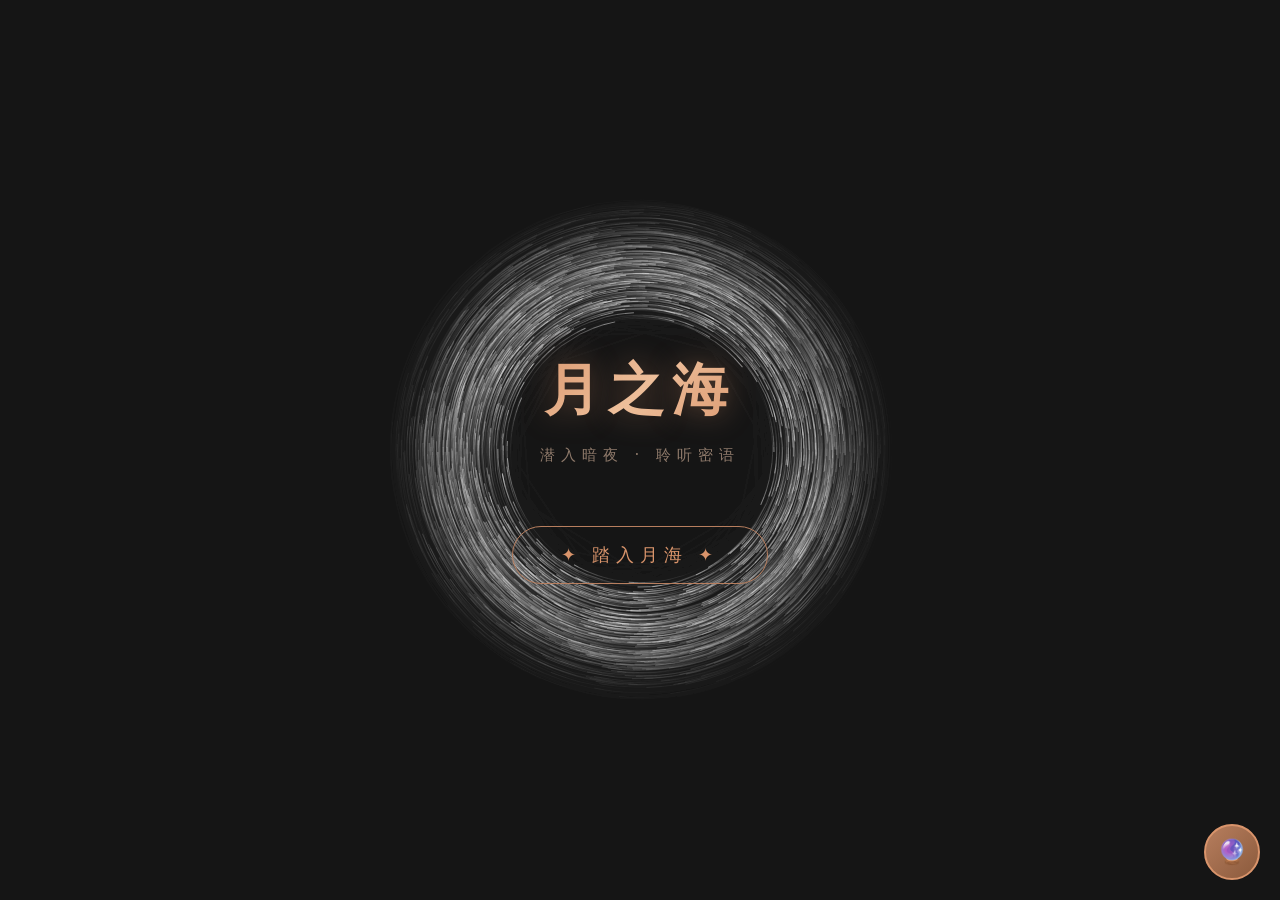
==== commit 8e808019: "Update index.html" ====
--- a/index.html
+++ b/index.html
@@ -5,174 +5,174 @@
     <meta name="referrer" content="no-referrer" />
     <meta name="viewport" content="width=device-width, initial-scale=1.0, maximum-scale=1.0, user-scalable=no" />
     <meta name="theme-color" content="#0b0a0c" />
-    <title>吉普赛之眼 · 暗夜记忆塔罗</title>
+    <title>月之海 · 暗夜记忆塔罗</title>
     <link rel="stylesheet" href="./style.css">
 </head>
 <body>
-<canvas id="blackholeCanvas"></canvas>
-
-<div id="homeLayer">
-    <div class="home-content">
-        <h1 class="home-title">吉普赛之眼</h1>
-        <p class="home-subtitle">潜入暗夜 · 聆听密语</p>
-        <button class="btn-enter" onclick="triggerExplodeAndEnter()">✦ 进入暗夜 ✦</button>
+    <!-- 【底层永久画布：黑洞粒子背景 z-index:0，不在homeLayer内部！】 -->
+    <canvas id="blackholeCanvas"></canvas>
+    <!-- 【首页浮层：标题+按钮，点击进入后隐藏，画布留在底下当背景】 -->
+    <div id="homeLayer">
+        <div class="home-content">
+            <h1 class="home-title">月之海</h1>
+            <p class="home-subtitle">潜入暗夜 · 聆听密语</p>
+            <button class="btn-enter" onclick="triggerExplodeAndEnter()">✦ 踏入月海 ✦</button>
+        </div>
     </div>
-</div>
-
-<div id="contentLayer">
-    <div class="particles" id="particles"></div>
-    <button class="home-nav-btn" onclick="returnHome()">
-        <i>⌂</i> 返回首页
-    </button>
-    <div class="app-container">
-        <div class="header">
-            <h1>✦ 吉普赛 <span>· 暗忆</span></h1>
-        </div>
-        <div class="toolbar">
-            <button class="btn active" data-view="browse">🔮 浏览牌库</button>
-            <button class="btn" data-view="draw">🎴 洗牌抽牌</button>
-            <button class="btn" data-view="spread">📐 牌阵占卜</button>
-            <button class="btn" data-view="history">📜 历史记录</button>
-            <button class="library-btn" onclick="openLibrary()">📚 资料库</button>
-            <button class="btn" id="dailyBtn">🌅 每日一抽</button>
-        </div>
-
-        <div class="view-section active" id="browseView">
-            <div class="toolbar filter-bar">
-                <button class="btn active" data-filter="all">全部</button>
-                <button class="btn" data-filter="major">大阿卡纳</button>
-                <button class="btn" data-filter="wands">权杖</button>
-                <button class="btn" data-filter="cups">圣杯</button>
-                <button class="btn" data-filter="swords">宝剑</button>
-                <button class="btn" data-filter="pentacles">星币</button>
+    <!-- 【塔罗业务层】 -->
+    <div id="contentLayer">
+        <div class="particles" id="particles"></div>
+        <button class="home-nav-btn" onclick="returnHome()">
+            <i>⌂</i> 返回首页
+        </button>
+        <div class="app-container">
+            <div class="header">
+                <h1>✦ 月之海 <span>· 暗忆</span></h1>
             </div>
-            <div class="category-gallery">
-                <div class="cat-item" onclick="setFilter('major')"><span class="cat-icon">🏛️</span><span class="cat-name">大阿卡纳</span><span class="cat-sub">22张·核心旅程</span></div>
-                <div class="cat-item" onclick="setFilter('wands')"><span class="cat-icon">🔥</span><span class="cat-name">权杖</span><span class="cat-sub">14张·行动与热情</span></div>
-                <div class="cat-item" onclick="setFilter('cups')"><span class="cat-icon">💧</span><span class="cat-name">圣杯</span><span class="cat-sub">14张·情感与直觉</span></div>
-                <div class="cat-item" onclick="setFilter('swords')"><span class="cat-icon">💨</span><span class="cat-name">宝剑</span><span class="cat-sub">14张·思维与冲突</span></div>
-                <div class="cat-item" onclick="setFilter('pentacles')"><span class="cat-icon">🌍</span><span class="cat-name">星币</span><span class="cat-sub">14张·物质与现实</span></div>
+            <div class="toolbar">
+                <button class="btn active" data-view="browse">🔮 浏览牌库</button>
+                <button class="btn" data-view="draw">🎴 洗牌抽牌</button>
+                <button class="btn" data-view="spread">📐 牌阵占卜</button>
+                <button class="btn" data-view="history">📜 历史记录</button>
+                <button class="library-btn" onclick="openLibrary()">📚 资料库</button>
+                <button class="btn" id="dailyBtn">🌅 每日一抽</button>
             </div>
-            <div class="search-box">
-                <input type="text" class="search-input" id="searchInput" placeholder="搜索牌名..." />
+            <!-- 浏览牌库 -->
+            <div class="view-section active" id="browseView">
+                <div class="toolbar filter-bar">
+                    <button class="btn active" data-filter="all">全部</button>
+                    <button class="btn" data-filter="major">大阿卡纳</button>
+                    <button class="btn" data-filter="wands">权杖</button>
+                    <button class="btn" data-filter="cups">圣杯</button>
+                    <button class="btn" data-filter="swords">宝剑</button>
+                    <button class="btn" data-filter="pentacles">星币</button>
+                </div>
+                <div class="category-gallery">
+                    <div class="cat-item" onclick="setFilter('major')"><span class="cat-icon">🏛️</span><span class="cat-name">大阿卡纳</span><span class="cat-sub">22张·核心旅程</span></div>
+                    <div class="cat-item" onclick="setFilter('wands')"><span class="cat-icon">🔥</span><span class="cat-name">权杖</span><span class="cat-sub">14张·行动与热情</span></div>
+                    <div class="cat-item" onclick="setFilter('cups')"><span class="cat-icon">💧</span><span class="cat-name">圣杯</span><span class="cat-sub">14张·情感与直觉</span></div>
+                    <div class="cat-item" onclick="setFilter('swords')"><span class="cat-icon">💨</span><span class="cat-name">宝剑</span><span class="cat-sub">14张·思维与冲突</span></div>
+                    <div class="cat-item" onclick="setFilter('pentacles')"><span class="cat-icon">🌍</span><span class="cat-name">星币</span><span class="cat-sub">14张·物质与现实</span></div>
+                </div>
+                <div class="search-box">
+                    <input type="text" class="search-input" id="searchInput" placeholder="搜索牌名..." />
+                </div>
+                <div class="grid" id="cardGrid"></div>
             </div>
-            <div class="grid" id="cardGrid"></div>
-        </div>
-
-        <div class="view-section" id="drawView">
-            <div class="draw-area">
-                <div class="deck" id="deck">
-                    <div class="deck-icon">🎴</div>
-                    <div class="deck-count" id="deckCount">78 张</div>
+            <!-- 洗牌抽牌 -->
+            <div class="view-section" id="drawView">
+                <div class="draw-area">
+                    <div class="deck" id="deck">
+                        <div class="deck-icon">🎴</div>
+                        <div class="deck-count" id="deckCount">78 张</div>
+                    </div>
+                    <p style="color:#8f7a6b;">点击牌堆洗牌抽牌</p>
+                    <div class="draw-result" id="drawResult"></div>
                 </div>
-                <p style="color:#8f7a6b;">点击牌堆洗牌抽牌</p>
-                <div class="draw-result" id="drawResult"></div>
+            </div>
+            <!-- 牌阵占卜 -->
+            <div class="view-section" id="spreadView">
+                <div class="draw-area">
+                    <h3 style="color:#d9946b;margin-bottom:0.5rem;">📐 牌阵占卜</h3>
+                    <div class="spread-selector" id="spreadSelector">
+                        <button class="btn active" data-spread="three">三牌阵</button>
+                        <button class="btn" data-spread="heartVoice">心之声</button>
+                        <button class="btn" data-spread="relationship">关系牌阵</button>
+                        <button class="btn" data-spread="choice">二选一</button>
+                        <button class="btn" data-spread="breakupReunion">分手复合</button>
+                        <button class="btn" data-spread="loversVenus">恋人维纳斯</button>
+                        <button class="btn" data-spread="loversCross">恋人十字</button>
+                        <button class="btn" data-spread="celtic">凯尔特十字</button>
+                    </div>
+                    <div class="deck" id="spreadDeck" style="width:100px;height:140px;">
+                        <div class="deck-icon">🃏</div>
+                        <div class="deck-count" id="spreadCount">3 张</div>
+                    </div>
+                    <p style="color:#8f7a6b;">点击牌堆展开牌阵</p>
+                    <div class="spread-grid" id="spreadResult"></div>
+                    <div class="spread-interp" id="spreadInterp" style="display:none;"></div>
+                </div>
+            </div>
+            <!-- 历史记录 -->
+            <div class="view-section" id="historyView">
+                <div class="history-list" id="historyList"></div>
             </div>
         </div>
-
-        <div class="view-section" id="spreadView">
-            <div class="draw-area">
-                <h3 style="color:#d9946b;margin-bottom:0.5rem;">📐 牌阵占卜</h3>
-                <div class="spread-selector" id="spreadSelector">
-                    <button class="btn active" data-spread="three">三牌阵</button>
-                    <button class="btn" data-spread="heartVoice">心之声</button>
-                    <button class="btn" data-spread="relationship">关系牌阵</button>
-                    <button class="btn" data-spread="choice">二选一</button>
-                    <button class="btn" data-spread="breakupReunion">分手复合</button>
-                    <button class="btn" data-spread="loversVenus">恋人维纳斯</button>
-                    <button class="btn" data-spread="loversCross">恋人十字</button>
-                    <button class="btn" data-spread="celtic">凯尔特十字</button>
+    </div>
+    <!-- 详情弹窗 -->
+    <div class="modal" id="modal">
+        <div class="modal-content">
+            <button class="modal-close" id="modalClose">×</button>
+            <div class="detail-img" id="detailImgContainer"><img id="modalImg" src="" alt="" /></div>
+            <div class="reversed-indicator" id="reversedIndicator">⚠️ 逆位状态</div>
+            <h2 class="detail-title" id="modalTitle"></h2>
+            <div class="position-tabs">
+                <button class="position-tab active" id="uprightTab" onclick="switchPosition('upright')">↑ 正位</button>
+                <button class="position-tab reversed-tab" id="reversedTab" onclick="switchPosition('reversed')">↓ 逆位</button>
+            </div>
+            <div class="element-display" id="elementDisplay"></div>
+            <div class="detail-info" id="modalInfo"></div>
+            <div class="desc-box" id="modalDesc"></div>
+            <div class="related-cards" id="relatedCards" style="display:none;">
+                <div class="related-title">🔍 视觉符号（点击查看素材解释）</div>
+                <div class="related-grid" id="relatedGrid"></div>
+            </div>
+            <div class="detail-actions">
+                <button class="detail-btn" id="favoriteBtn">☆ 收藏</button>
+                <button class="detail-btn" id="shareBtn">↗ 分享</button>
+            </div>
+            <div class="note-box">
+                <div style="color:#8f7a6b;margin-bottom:0.5rem;">📜 你的备注：</div>
+                <textarea id="modalNote" placeholder="记录你的感悟..."></textarea>
+            </div>
+            <button class="close-scroll-btn" onclick="closeModalScroll()">📜 合上卷轴</button>
+        </div>
+    </div>
+    <!-- Toast -->
+    <div class="toast" id="toast"></div>
+    <!-- 资料库模态 -->
+    <div class="library-modal" id="libraryModal">
+        <div class="library-content">
+            <button class="modal-close" onclick="closeLibrary()">×</button>
+            <h2 style="text-align:center;color:#d9946b;margin-bottom:1rem;">📚 塔罗资料库</h2>
+            <div class="library-tabs">
+                <button class="library-tab active" data-tab="numbers">🔢 数字含义</button>
+                <button class="library-tab" data-tab="elements">🌍 四元素</button>
+                <button class="library-tab" data-tab="zodiac">♈ 星座对应</button>
+                <button class="library-tab" data-tab="symbols">🔍 符号检索</button>
+            </div>
+            <div class="library-section active" id="lib-numbers"><div class="number-grid" id="numberGrid"></div></div>
+            <div class="library-section" id="lib-elements"><div class="element-grid" id="elementGrid"></div></div>
+            <div class="library-section" id="lib-zodiac"><div class="zodiac-grid" id="zodiacGrid"></div></div>
+            <div class="library-section" id="lib-symbols">
+                <div class="symbol-search">
+                    <input type="text" id="symbolSearchInput" placeholder="搜索符号、关键词或牌名..." oninput="searchSymbols()" />
                 </div>
-                <div class="deck" id="spreadDeck" style="width:100px;height:140px;">
-                    <div class="deck-icon">🃏</div>
-                    <div class="deck-count" id="spreadCount">3 张</div>
+                <div class="symbol-categories">
+                    <button class="symbol-cat-btn active" data-cat="all" onclick="filterSymbolCat('all',event)">全部</button>
+                    <button class="symbol-cat-btn" data-cat="element" onclick="filterSymbolCat('element',event)">元素</button>
+                    <button class="symbol-cat-btn" data-cat="animal" onclick="filterSymbolCat('animal',event)">动物</button>
+                    <button class="symbol-cat-btn" data-cat="object" onclick="filterSymbolCat('object',event)">物品</button>
+                    <button class="symbol-cat-btn" data-cat="person" onclick="filterSymbolCat('person',event)">人物</button>
                 </div>
-                <p style="color:#8f7a6b;">点击牌堆展开牌阵</p>
-                <div class="spread-grid" id="spreadResult"></div>
-                <div class="spread-interp" id="spreadInterp" style="display:none;"></div>
+                <div class="symbol-results" id="symbolResults"></div>
             </div>
         </div>
-
-        <div class="view-section" id="historyView">
-            <div class="history-list" id="historyList"></div>
+    </div>
+    <!-- AI精灵 -->
+    <div id="ai-spirit" onclick="openSpirit()">🔮</div>
+    <div id="ai-spirit-modal" class="spirit-modal">
+        <div class="spirit-content">
+            <h4>✨ AI 智慧之灵</h4>
+            <p id="spirit-context" style="color: #8f7a6b; font-size: 0.8rem;">随时可以问我关于当前的牌、符号或牌阵问题...</p>
+            <div id="spirit-output" class="spirit-output">点击"✨ 询问"，我会为你解答。</div>
+            <textarea id="spirit-input" placeholder="请输入你的问题..."></textarea>
+            <div class="spirit-actions">
+                <button onclick="askSpirit()">✨ 询问</button>
+                <button onclick="closeSpirit()">关闭</button>
+            </div>
         </div>
     </div>
-</div>
-
-<div class="modal" id="modal">
-    <div class="modal-content">
-        <button class="modal-close" id="modalClose">×</button>
-        <div class="detail-img" id="detailImgContainer"><img id="modalImg" src="" alt="" /></div>
-        <div class="reversed-indicator" id="reversedIndicator">⚠️ 逆位状态</div>
-        <h2 class="detail-title" id="modalTitle"></h2>
-        <div class="position-tabs">
-            <button class="position-tab active" id="uprightTab" onclick="switchPosition('upright')">↑ 正位</button>
-            <button class="position-tab reversed-tab" id="reversedTab" onclick="switchPosition('reversed')">↓ 逆位</button>
-        </div>
-        <div class="element-display" id="elementDisplay"></div>
-        <div class="detail-info" id="modalInfo"></div>
-        <div class="desc-box" id="modalDesc"></div>
-        <div class="related-cards" id="relatedCards" style="display:none;">
-            <div class="related-title">🔍 视觉符号（点击查看素材解释）</div>
-            <div class="related-grid" id="relatedGrid"></div>
-        </div>
-        <div class="detail-actions">
-            <button class="detail-btn" id="favoriteBtn">☆ 收藏</button>
-            <button class="detail-btn" id="shareBtn">↗ 分享</button>
-        </div>
-        <div class="note-box">
-            <div style="color:#8f7a6b;margin-bottom:0.5rem;">📜 你的备注：</div>
-            <textarea id="modalNote" placeholder="记录你的感悟..."></textarea>
-        </div>
-        <button class="close-scroll-btn" onclick="closeModalScroll()">📜 合上卷轴</button>
-    </div>
-</div>
-
-<div class="toast" id="toast"></div>
-
-<div class="library-modal" id="libraryModal">
-    <div class="library-content">
-        <button class="modal-close" onclick="closeLibrary()">×</button>
-        <h2 style="text-align:center;color:#d9946b;margin-bottom:1rem;">📚 塔罗资料库</h2>
-        <div class="library-tabs">
-            <button class="library-tab active" data-tab="numbers">🔢 数字含义</button>
-            <button class="library-tab" data-tab="elements">🌍 四元素</button>
-            <button class="library-tab" data-tab="zodiac">♈ 星座对应</button>
-            <button class="library-tab" data-tab="symbols">🔍 符号检索</button>
-        </div>
-        <div class="library-section active" id="lib-numbers"><div class="number-grid" id="numberGrid"></div></div>
-        <div class="library-section" id="lib-elements"><div class="element-grid" id="elementGrid"></div></div>
-        <div class="library-section" id="lib-zodiac"><div class="zodiac-grid" id="zodiacGrid"></div></div>
-        <div class="library-section" id="lib-symbols">
-            <div class="symbol-search">
-                <input type="text" id="symbolSearchInput" placeholder="搜索符号、关键词或牌名..." oninput="searchSymbols()" />
-            </div>
-            <div class="symbol-categories">
-                <button class="symbol-cat-btn active" data-cat="all" onclick="filterSymbolCat('all',event)">全部</button>
-                <button class="symbol-cat-btn" data-cat="element" onclick="filterSymbolCat('element',event)">元素</button>
-                <button class="symbol-cat-btn" data-cat="animal" onclick="filterSymbolCat('animal',event)">动物</button>
-                <button class="symbol-cat-btn" data-cat="object" onclick="filterSymbolCat('object',event)">物品</button>
-                <button class="symbol-cat-btn" data-cat="person" onclick="filterSymbolCat('person',event)">人物</button>
-            </div>
-            <div class="symbol-results" id="symbolResults"></div>
-        </div>
-    </div>
-</div>
-
-<div id="ai-spirit" onclick="openSpirit()">🔮</div>
-<div id="ai-spirit-modal" class="spirit-modal">
-    <div class="spirit-content">
-        <h4>✨ AI 智慧之灵</h4>
-        <p id="spirit-context" style="color: #8f7a6b; font-size: 0.8rem;">随时可以问我关于当前的牌、符号或牌阵问题...</p>
-        <div id="spirit-output" class="spirit-output">点击"✨ 询问"，我会为你解答。</div>
-        <textarea id="spirit-input" placeholder="请输入你的问题..."></textarea>
-        <div class="spirit-actions">
-            <button onclick="askSpirit()">✨ 询问</button>
-            <button onclick="closeSpirit()">关闭</button>
-        </div>
-    </div>
-</div>
-
-<script src="./app.js"></script>
+    <script src="./app.js"></script>
 </body>
 </html>
--- a/style.css
+++ b/style.css
@@ -22,7 +22,6 @@
 .font-heading {
     font-family: 'Oranienbaum', serif;
 }
-
 /* ========== B黑洞画布 底层永久背景 ========== */
 #blackholeCanvas {
     position:fixed;
@@ -33,7 +32,6 @@
     z-index:0;
     background:#191919;
 }
-
 /* ========== 首页浮层 homeLayer ========== */
 #homeLayer {
     position:fixed;
@@ -109,7 +107,6 @@
 .btn-enter:hover::before {
     opacity:1;
 }
-
 /* ========== 塔罗业务层 contentLayer（重点：内部滚动！！） ========== */
 #contentLayer {
     position:fixed;
@@ -131,7 +128,6 @@
     padding:1.5rem;
 }
 .particles { display:none; }
-
 .home-nav-btn {
     position:fixed;
     top:20px;
@@ -148,7 +144,6 @@
     background:#b77e5e;
     color:#fff;
 }
-
 .header {
     text-align:center;
     padding:1rem;
@@ -162,7 +157,6 @@
     letter-spacing:4px;
 }
 .header h1 span { color:var(--gold); }
-
 .toolbar {
     display:flex;
     gap:0.5rem;
@@ -185,7 +179,6 @@
     color:var(--text);
     box-shadow:0 0 10px rgba(168,95,58,0.3);
 }
-
 .search-box {
     display:flex;
     gap:0.5rem;
@@ -210,7 +203,6 @@
     justify-content:center;
     margin-bottom:1rem;
 }
-
 .category-gallery {
     display:flex;
     flex-wrap:wrap;
@@ -239,7 +231,6 @@
 .cat-icon { font-size:2.2rem; }
 .cat-name { color:var(--gold); font-size:1rem; font-weight:bold; letter-spacing:1px; }
 .cat-sub { color:var(--text2); font-size:0.7rem; }
-
 .grid {
     display:grid;
     grid-template-columns: repeat(auto-fill,minmax(90px,1fr));
@@ -297,10 +288,8 @@
 .element-air { background:rgba(149,165,166,0.2); border-color:#95a5a6; color:#95a5a6; }
 .element-water { background:rgba(52,152,219,0.2); border-color:#3498db; color:#3498db; }
 .element-earth { background:rgba(212,165,116,0.2); border-color:#d4a574; color:#d4a574; }
-
 .view-section { display:none; }
 .view-section.active { display:block; }
-
 .draw-area { text-align:center; padding:2rem; }
 .deck {
     width:140px;
@@ -346,7 +335,6 @@
     font-size:0.7rem;
     z-index:10;
 }
-
 .history-list { display:flex; flex-direction:column; gap:0.8rem; }
 .history-item {
     background:rgba(31,24,27,0.6);
@@ -370,7 +358,6 @@
     background:#1c1618;
 }
 .history-card-mini img { width:100%; height:100%; object-fit:cover; }
-
 .modal {
     display:none;
     position:fixed;
@@ -476,7 +463,6 @@
     font-size:0.8rem;
 }
 .element-mix-desc { color:var(--text2); font-size:0.75rem; font-style:italic; padding-left:0.5rem; }
-
 .detail-info {
     display:grid;
     grid-template-columns:1fr 1fr;
@@ -490,7 +476,6 @@
     font-size:0.8rem;
 }
 .info-label { font-size:0.7rem; color:var(--text2); }
-
 .desc-box {
     background:rgba(15,12,13,0.8);
     border-left:3px solid var(--copper);
@@ -539,7 +524,6 @@
     background:linear-gradient(135deg,#d9946b,#b77e5e);
     transform:translateY(-2px);
 }
-
 .related-cards {
     margin-top:1rem;
     padding-top:1rem;
@@ -574,7 +558,6 @@
 .chip-name { font-size:0.8rem; color:var(--text); font-weight:500; }
 .chip-type { font-size:0.55rem; color:var(--text2); margin-top:1px; }
 .chip-others { font-size:0.6rem; color:var(--text2); white-space:nowrap; overflow:hidden; text-overflow:ellipsis; max-width:80px; flex-shrink:0; }
-
 /* 牌阵 */
 .spread-selector {
     display:flex;
@@ -610,7 +593,6 @@
     color:var(--text);
 }
 .spread-interp strong { color:var(--gold); }
-
 /* 资料库 */
 .library-btn {
     background:linear-gradient(135deg,#2d1f1d,#1f181b);
@@ -743,7 +725,6 @@
     background:rgba(168,95,58,0.1);
 }
 .symbol-results { display:flex; flex-direction:column; gap:0.5rem; }
-
 /* AI精灵 */
 #ai-spirit {
     position:fixed;
@@ -823,7 +804,6 @@
     cursor:pointer;
 }
 .spirit-actions button:hover { background:#d9946b; }
-
 .toast {
     position:fixed;
     bottom:2rem;
@@ -844,13 +824,72 @@
     transform:translateX(-50%) translateY(0);
     opacity:1;
 }
-
 /* 滚动条美化 */
 ::-webkit-scrollbar { width:6px; height:6px; }
 ::-webkit-scrollbar-track { background:#0b0a0c; }
 ::-webkit-scrollbar-thumb { background:#3f2e2a; border-radius:3px; }
 ::-webkit-scrollbar-thumb:hover { background:#b77e5e; }
-
+/* ========== 符号弹窗完整样式【已经内置在这里】 ========== */
+.symbol-modal {
+    position: fixed;
+    inset: 0;
+    background:rgba(0,0,0,0.85);
+    z-index:100002;
+    display:flex;
+    align-items:center;
+    justify-content:center;
+    padding:1rem;
+}
+.symbol-modal-inner {
+    background:linear-gradient(135deg,#121011,#1a1318);
+    border:1px solid var(--border);
+    border-radius:1rem;
+    max-width:520px;
+    width:100%;
+    max-height:85vh;
+    overflow-y:auto;
+    padding:1.4rem;
+}
+.symbol-modal-header {
+    font-size:0.8rem;
+    letter-spacing:1px;
+}
+.symbol-meaning {
+    line-height:1.6;
+    color:var(--text);
+}
+.symbol-hint {
+    font-size:0.72rem;
+    color:var(--text2);
+    margin:0.4rem 0;
+}
+.symbol-tags {
+    display:flex;
+    flex-wrap:wrap;
+    gap:0.4rem;
+}
+.symbol-tag {
+    padding:0.3rem 0.6rem;
+    border:1px solid var(--border);
+    border-radius:10px;
+    font-size:0.7rem;
+    color:var(--text2);
+}
+.symbol-result {
+    padding:0.6rem;
+    border:1px solid var(--border);
+    border-radius:10px;
+    cursor:pointer;
+    transition:0.2s;
+}
+.symbol-result:hover {
+    border-color:var(--copper);
+    background:rgba(168,95,58,0.08);
+}
+.symbol-match {
+    color:var(--gold);
+    font-weight:bold;
+}
 /* 响应式 */
 @media(max-width:600px) {
     .home-title { font-size:2.2rem; letter-spacing:4px; }
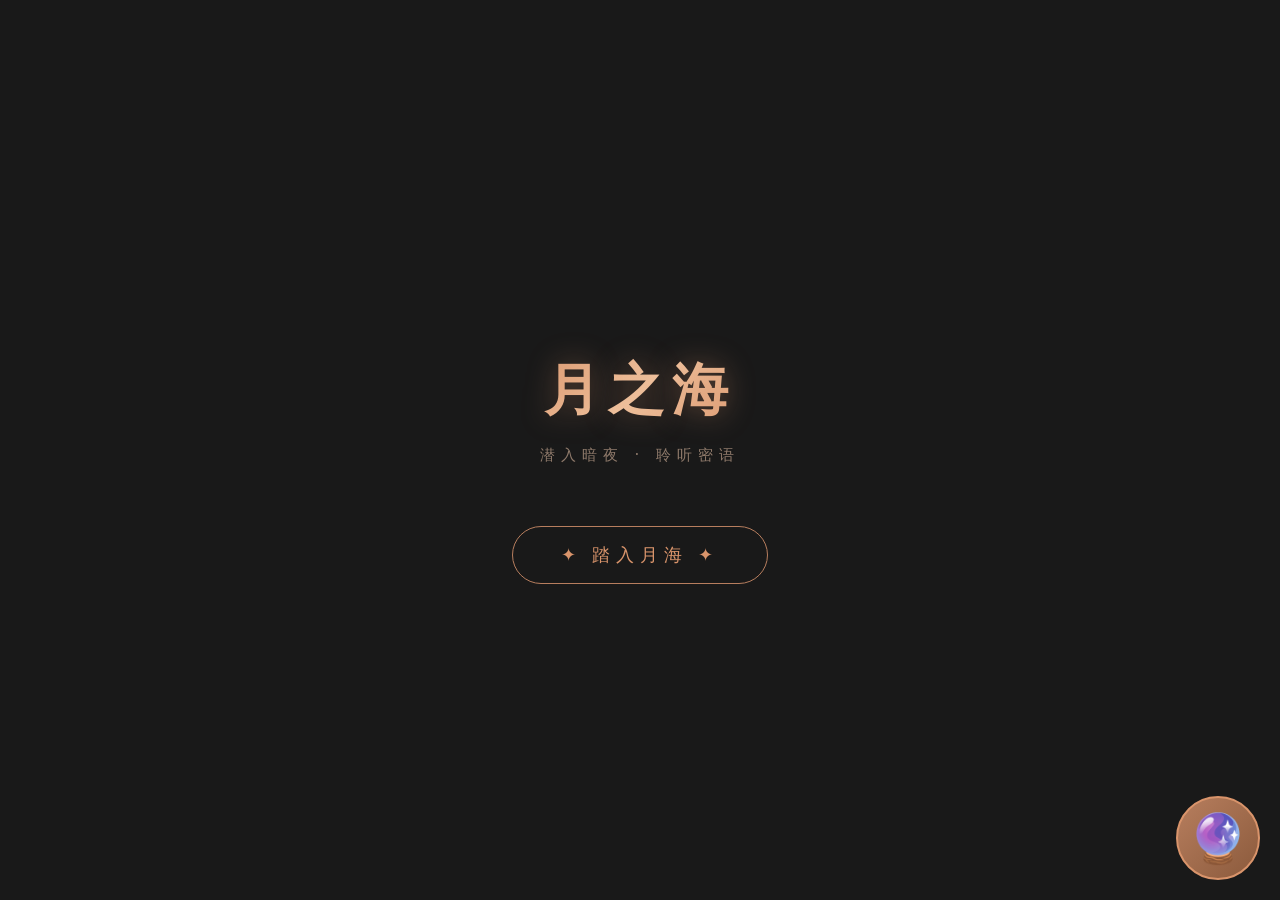
==== commit 386bfd64: "Add container for spread base interpretation output Added a container for basic interpretation outpu" ====
--- a/index.html
+++ b/index.html
@@ -91,6 +91,8 @@
                     <p style="color:#8f7a6b;">点击牌堆展开牌阵</p>
                     <div class="spread-grid" id="spreadResult"></div>
                     <div class="spread-interp" id="spreadInterp" style="display:none;"></div>
+                    <!--新增：牌阵基础解读输出容器 -->
+<div id="spreadBaseInterp" style="margin-top:1rem;color:#ebd6c2;white-space:pre-line;"></div>
                 </div>
             </div>
             <!-- 历史记录 -->
--- a/style.css
+++ b/style.css
@@ -226,7 +226,9 @@
 .cat-item:hover {
     transform:translateY(-5px);
     border-color:var(--copper);
-    box-shadow:0 8px 20px rgba(168,95,58,0.3);
+    box-shadow: 
+        0 8px 20px rgba(168, 95, 58, 0.32),
+        0 4px 14px rgba(0, 0, 0, 0.38);
 }
 .cat-icon { font-size:2.2rem; }
 .cat-name { color:var(--gold); font-size:1rem; font-weight:bold; letter-spacing:1px; }
@@ -249,7 +251,10 @@
 .card:hover {
     transform:scale(1.05) translateY(-3px);
     border-color:var(--copper);
-    box-shadow:0 5px 20px rgba(168,95,58,0.2);
+    /* 第一层：环境金色漫射光；第二层：黑色深度阴影，制造悬浮层次感 */
+    box-shadow: 
+        0 5px 20px rgba(168, 95, 58, 0.22),
+        0 3px 12px rgba(0, 0, 0, 0.35);
 }
 .card.favorite::after {
     content:'★';
@@ -307,7 +312,9 @@
 }
 .deck:hover {
     transform:translateY(-5px);
-    box-shadow:0 10px 30px rgba(168,95,58,0.3);
+    box-shadow: 
+        0 10px 30px rgba(168, 95, 58, 0.32),
+        0 4px 16px rgba(0, 0, 0, 0.4);
 }
 .deck.shuffling { animation:shuffle 0.5s ease-in-out; }
 @keyframes shuffle {
@@ -347,6 +354,9 @@
 .history-item:hover {
     border-color:var(--copper);
     background:rgba(45,31,29,0.8);
+    box-shadow:
+        0 4px 16px rgba(168, 95, 58, 0.18),
+        0 2px 10px rgba(0, 0, 0, 0.30);
 }
 .history-date { font-size:0.7rem; color:var(--text2); margin-bottom:0.5rem; }
 .history-cards { display:flex; gap:0.5rem; }
@@ -380,6 +390,9 @@
     max-height:90vh;
     overflow-y:auto;
     position:relative;
+    box-shadow:
+        0 10px 35px rgba(168, 95, 58, 0.18),
+        0 6px 22px rgba(0, 0, 0, 0.55);
 }
 .modal-close {
     position:absolute;
@@ -730,24 +743,31 @@
     position:fixed;
     bottom:20px;
     right:20px;
-    width:56px;
-    height:56px;
+    width:84px;
+    height:84px;
     border-radius:50%;
     background:linear-gradient(135deg,#b77e5e,#8b5a3c);
     border:2px solid #d9946b;
     display:flex;
     align-items:center;
     justify-content:center;
-    font-size:1.5rem;
+    font-size:3rem;
     z-index:99999;
     cursor:pointer;
-    animation: spiritPulse 3s ease-in-out infinite;
+    /* 双动画并行：脉冲发光 + 精灵上下漂浮 */
+    animation: spiritPulse 3s ease-in-out infinite, spiritFloat 3.2s ease-in-out infinite;
 }
 @keyframes spiritPulse {
     0%,100% { box-shadow:0 4px 20px rgba(0,0,0,0.5),0 0 20px rgba(217,148,107,0.3); }
     50% { box-shadow:0 4px 30px rgba(0,0,0,0.6),0 0 40px rgba(217,148,107,0.5); }
 }
-#ai-spirit:hover { transform:scale(1.15); }
+@keyframes spiritFloat {
+    0% { transform: translateY(0px); }
+    50% { transform: translateY(-12px); }
+    100% { transform: translateY(0px); }
+}
+/* hover：停止漂浮，只做放大，防止动画打架抖动 */
+#ai-spirit:hover { transform:scale(1.15) translateY(0); }
 .spirit-modal {
     display:none;
     position:fixed;
@@ -768,6 +788,9 @@
     width:100%;
     max-height:80vh;
     overflow-y:auto;
+    box-shadow:
+        0 10px 35px rgba(168, 95, 58, 0.18),
+        0 6px 22px rgba(0, 0, 0, 0.55);
 }
 .spirit-content h4 { color:var(--gold); font-family: 'Oranienbaum', serif; margin-bottom:0.5rem; }
 .spirit-output {
@@ -849,6 +872,9 @@
     max-height:85vh;
     overflow-y:auto;
     padding:1.4rem;
+    box-shadow:
+        0 10px 35px rgba(168, 95, 58, 0.18),
+        0 6px 22px rgba(0, 0, 0, 0.55);
 }
 .symbol-modal-header {
     font-size:0.8rem;
@@ -901,3 +927,17 @@
     .zodiac-grid { grid-template-columns: repeat(2,1fr); }
     .cat-item { min-width:100px; padding:0.8rem 1rem; }
 }
+/*标题文字光晕呼吸动画 */
+@keyframes breathTitleGlow {
+    0%,100% {
+        opacity:0.8;
+        filter: drop-shadow(0 0 20px rgba(217, 148, 107, 0.4));
+    }
+    50% {
+        opacity:1;
+        filter: drop-shadow(0 0 42px rgba(217, 148, 107, 0.75));
+    }
+}
+.home-title {
+    animation: breathTitleGlow 6s ease‑in‑out infinite;
+}
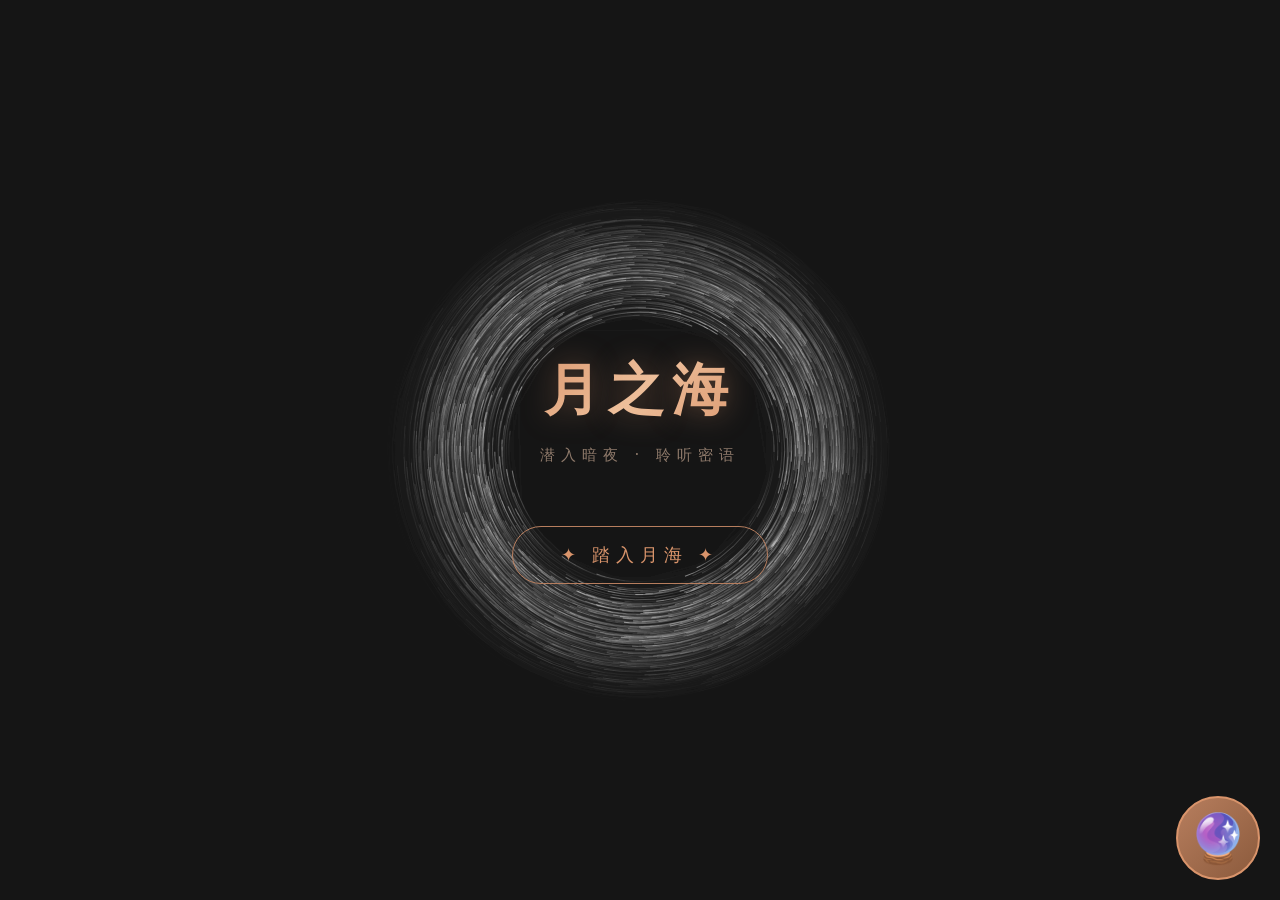
==== commit 81d21597: "Add AI summary text div to spirit modal Added a new div for AI summary text in the modal." ====
--- a/index.html
+++ b/index.html
@@ -166,6 +166,7 @@
     <div id="ai-spirit-modal" class="spirit-modal">
         <div class="spirit-content">
             <h4>✨ AI 智慧之灵</h4>
+            <div id="aiSummaryText" style="white-space:pre-line;opacity:0.85;margin-bottom:16px;"></div>
             <p id="spirit-context" style="color: #8f7a6b; font-size: 0.8rem;">随时可以问我关于当前的牌、符号或牌阵问题...</p>
             <div id="spirit-output" class="spirit-output">点击"✨ 询问"，我会为你解答。</div>
             <textarea id="spirit-input" placeholder="请输入你的问题..."></textarea>
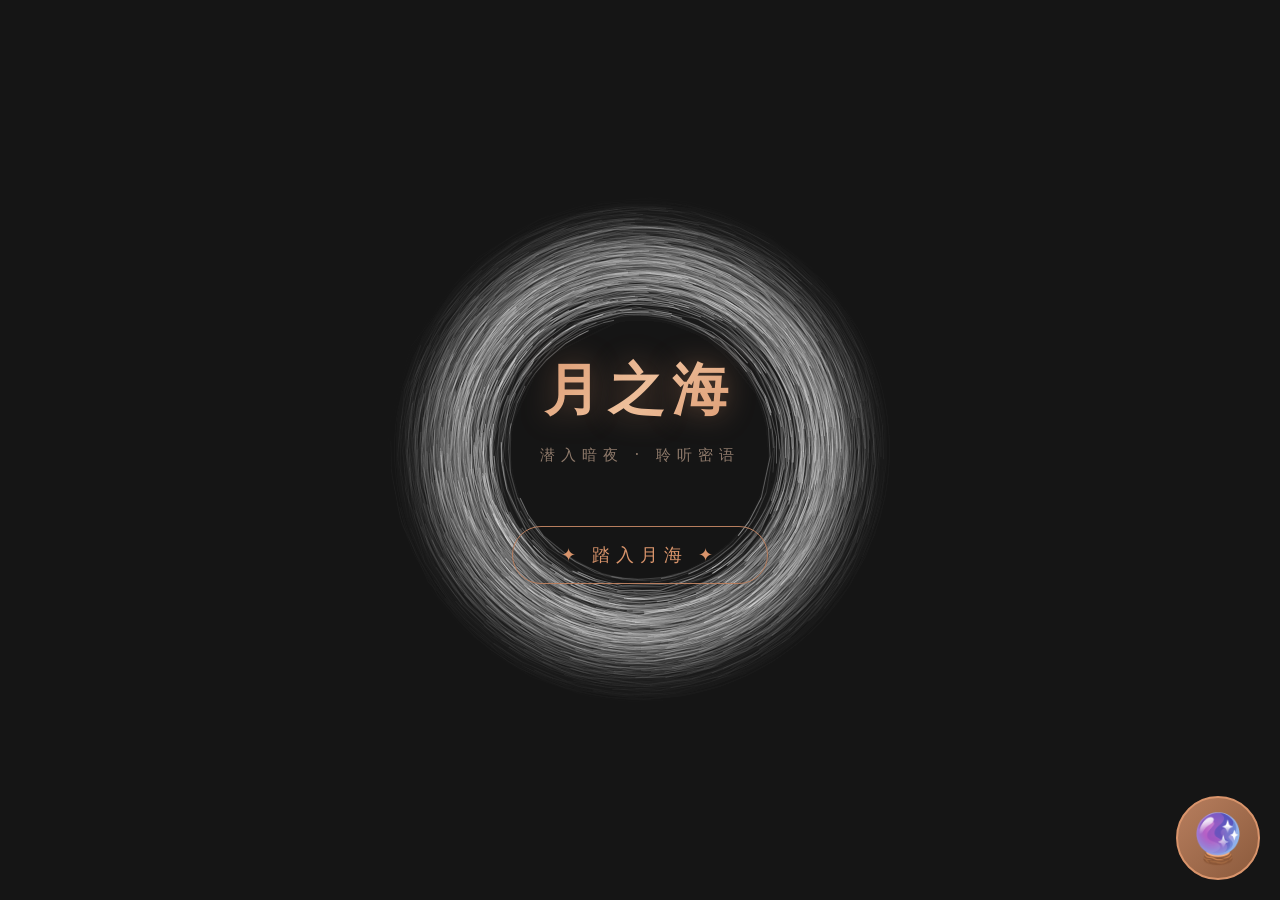
==== commit 747fe4a7: "添加页脚免责说明（moon.61liu.com）" ====
--- a/index.html
+++ b/index.html
@@ -177,5 +177,8 @@
         </div>
     </div>
     <script src="./app.js"></script>
+    <div class="footer-note">
+        本网站属于个人学习资料库，用于影视文化符号研究，仅作自学使用，无任何商业用途。
+    </div>
 </body>
 </html>
--- a/style.css
+++ b/style.css
@@ -175,9 +175,14 @@
     font-size:0.8rem;
 }
 .btn:hover,.btn.active {
-    border-color:var(--copper);
-    color:var(--text);
-    box-shadow:0 0 10px rgba(168,95,58,0.3);
+    border-color:var(--gold);
+    color:var(--text);
+    background: linear-gradient(135deg,#3a2724,#221a1d);
+    transform: translateY(-3px);
+    box-shadow:
+        0 5px 15px rgba(168, 95, 58, 0.4),
+        0 2px 8px rgba(0, 0, 0, 0.4),
+        0 0 20px rgba(217, 148, 107, 0.25);
 }
 .search-box {
     display:flex;
@@ -224,11 +229,13 @@
     min-width:130px;
 }
 .cat-item:hover {
-    transform:translateY(-5px);
-    border-color:var(--copper);
-    box-shadow: 
-        0 8px 20px rgba(168, 95, 58, 0.32),
-        0 4px 14px rgba(0, 0, 0, 0.38);
+    transform:translateY(-8px) scale(1.03);
+    border-color:var(--gold);
+    background: linear-gradient(135deg, rgba(45,31,29,0.9), rgba(20,16,19,0.9));
+    box-shadow:
+        0 12px 25px rgba(168, 95, 58, 0.45),
+        0 5px 15px rgba(0, 0, 0, 0.5),
+        0 0 15px rgba(217, 148, 107, 0.2);
 }
 .cat-icon { font-size:2.2rem; }
 .cat-name { color:var(--gold); font-size:1rem; font-weight:bold; letter-spacing:1px; }
@@ -249,12 +256,12 @@
     transition:0.3s;
 }
 .card:hover {
-    transform:scale(1.05) translateY(-3px);
-    border-color:var(--copper);
-    /* 第一层：环境金色漫射光；第二层：黑色深度阴影，制造悬浮层次感 */
-    box-shadow: 
-        0 5px 20px rgba(168, 95, 58, 0.22),
-        0 3px 12px rgba(0, 0, 0, 0.35);
+    transform:scale(1.08) translateY(-8px);
+    border-color:var(--gold);
+    box-shadow:
+        0 10px 30px rgba(168, 95, 58, 0.45),
+        0 5px 15px rgba(0, 0, 0, 0.55),
+        0 0 20px rgba(217, 148, 107, 0.3);
 }
 .card.favorite::after {
     content:'★';
@@ -591,10 +598,25 @@
     flex-wrap:wrap;
     margin-top:1rem;
 }
-.spread-slot { text-align:center; min-width:100px; }
-.spread-slot .draw-card { width:100px; margin:0 auto; }
-.spread-label { color:var(--gold); font-size:0.75rem; margin-top:0.3rem; letter-spacing:1px; }
-.spread-meaning { color:var(--text2); font-size:0.6rem; margin-top:0.2rem; max-width:100px; }
+.spread-slot { 
+    text-align: center;   /* 关键：让内部所有文字居中 */
+    min-width:100px; 
+}
+.spread-slot .draw-card { width:140px; margin:0 auto; }
+.spread-label { 
+    color:var(--gold); 
+    font-size:0.75rem; 
+    margin-top:0.3rem; 
+    letter-spacing:1px;
+    text-align: center;   /* 确保居中 */
+}
+.spread-meaning { 
+    color:var(--text2); 
+    font-size:0.6rem; 
+    margin-top:0.2rem; 
+    max-width:100px;
+    text-align: center;   /* 确保居中 */
+}
 .spread-interp {
     margin-top:1rem;
     padding:0.8rem;
@@ -921,7 +943,7 @@
     .home-title { font-size:2.2rem; letter-spacing:4px; }
     .grid { grid-template-columns: repeat(auto-fill,minmax(70px,1fr)); }
     .header h1 { font-size:1.2rem; }
-    .spread-slot .draw-card { width:75px; }
+    .spread-slot .draw-card { width:100px; }
     .spread-grid { gap:0.8rem; }
     .element-grid { grid-template-columns:1fr; }
     .zodiac-grid { grid-template-columns: repeat(2,1fr); }
@@ -941,3 +963,103 @@
 .home-title {
     animation: breathTitleGlow 6s ease‑in‑out infinite;
 }
+/* ===== 导图式解读块样式（优化版） ===== */
+/* 正位金光 + 左对齐左右并排 + 垂直居中 */
+.spread-node {
+    display: flex;
+    flex-direction: column;
+    justify-content: center;          /* 垂直居中 */
+    background: linear-gradient(135deg, rgba(45, 31, 29, 0.9), rgba(20, 16, 19, 0.9));
+    border: 1px solid var(--border);
+    border-left: 6px solid var(--copper);
+    border-radius: 12px;
+    padding: 16px 24px;
+    margin: 15px 0;
+    /* 正位金光（默认金色发光） */
+    box-shadow: 
+        0 6px 20px rgba(0, 0, 0, 0.5),
+        0 2px 6px rgba(0, 0, 0, 0.3),
+        0 0 20px rgba(217, 148, 107, 0.3);
+    transition: all 0.3s ease;
+}
+.spread-node:hover {
+    transform: translateY(-4px);
+    box-shadow: 
+        0 10px 25px rgba(168, 95, 58, 0.35),
+        0 4px 10px rgba(0, 0, 0, 0.5),
+        0 0 30px rgba(217, 148, 107, 0.5);
+    border-left-color: var(--gold);
+}
+/* 逆位状态 — 紫色光效 */
+.spread-node.is-reversed {
+    border-left-color: #9b59b6;
+    box-shadow: 
+        0 6px 20px rgba(0, 0, 0, 0.5),
+        0 2px 6px rgba(0, 0, 0, 0.3),
+        0 0 20px rgba(155, 89, 182, 0.4);
+}
+.spread-node.is-reversed:hover {
+    box-shadow: 
+        0 10px 25px rgba(155, 89, 182, 0.4),
+        0 4px 10px rgba(0, 0, 0, 0.5),
+        0 0 30px rgba(155, 89, 182, 0.6);
+}
+.spread-node.is-reversed .spread-node-pos {
+    background: rgba(155, 89, 182, 0.2);
+    color: #9b59b6;
+}
+/* 内部 head 行：左对齐，左右并排，垂直居中 */
+.spread-node-head {
+    display: flex;
+    flex-direction: row;
+    align-items: center;           /* 垂直居中 */
+    justify-content: flex-start;   /* 左对齐 */
+    gap: 12px;
+    width: 100%;
+    flex-wrap: wrap;              /* 小屏换行 */
+}
+.spread-node-pos {
+    background: rgba(217, 148, 107, 0.2);
+    color: var(--gold);
+    padding: 5px 14px;
+    border-radius: 8px;
+    font-weight: bold;
+    font-size: 1.1em;
+    white-space: nowrap;
+}
+.spread-node-card {
+    color: var(--text);
+    font-size: 1.1em;
+    font-weight: 500;
+    white-space: nowrap;
+}
+.spread-node-desc {
+    color: var(--text);
+    font-size: 1.05em;
+    line-height: 1.6;
+    flex: 1;                      /* 占据剩余宽度 */
+    text-align: left;             /* 左对齐 */
+    margin-top: 0;                /* 移除原有上下边距 */
+}
+/* 移动端适配 */
+@media(max-width:600px) {
+    .spread-node-head {
+        flex-wrap: wrap;
+        gap: 8px;
+    }
+    .spread-node-pos, .spread-node-card {
+        font-size: 0.95em;
+    }
+    .spread-node-desc {
+        font-size: 0.95em;
+        flex-basis: 100%;          /* 小屏换行占满 */
+        margin-top: 6px;
+    }
+}
+/* ===== 页脚免责说明 ===== */
+.footer-note {
+    font-size: 12px;
+    text-align: center;
+    padding: 16px 8px;
+    color: #9ca3af;
+}
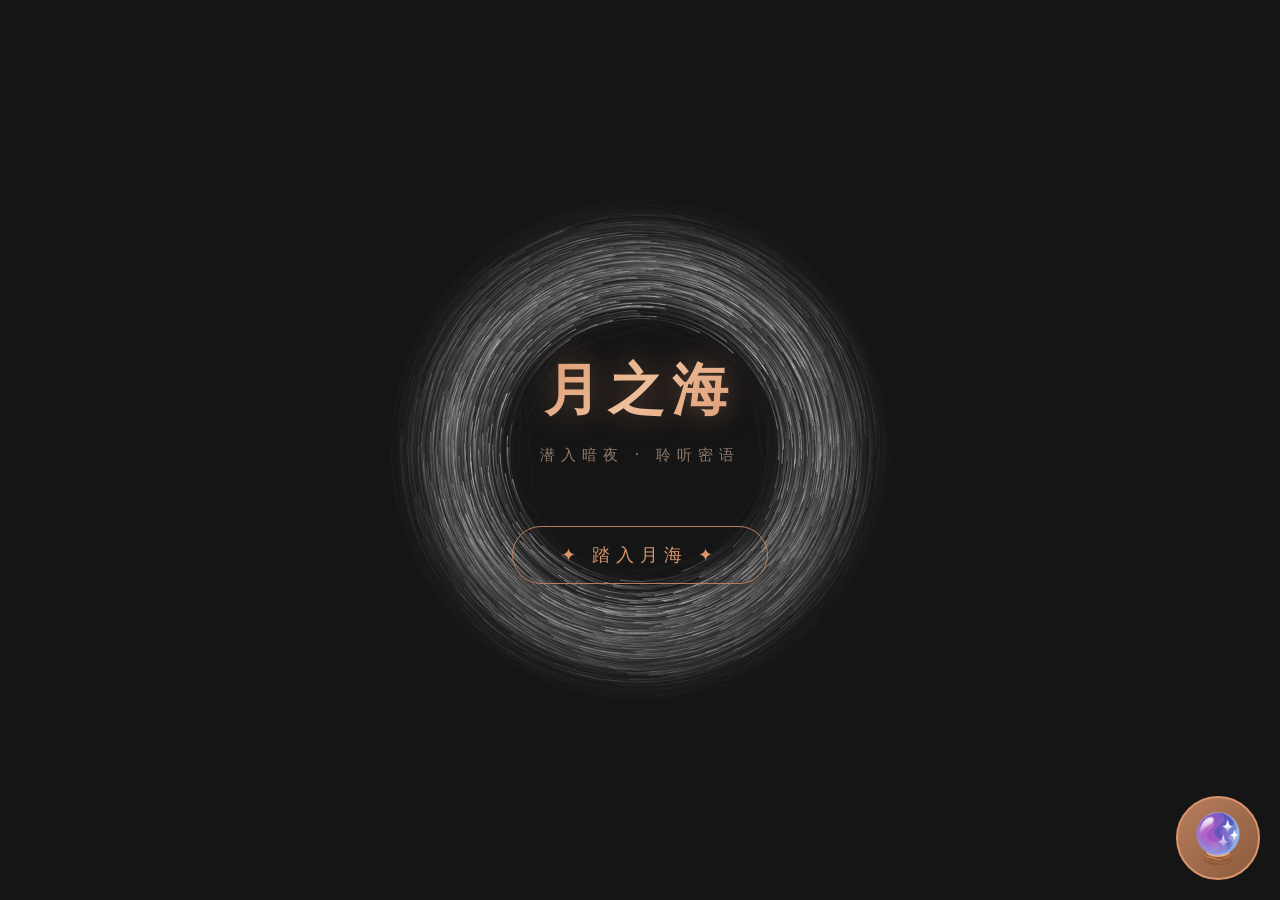
==== commit e4110d3d: "修复：将页脚免责文字移入内容区滚动区域，避免被全屏层遮挡" ====
--- a/index.html
+++ b/index.html
@@ -99,6 +99,9 @@
             <div class="view-section" id="historyView">
                 <div class="history-list" id="historyList"></div>
             </div>
+            <div class="footer-note">
+                本网站属于个人学习资料库，用于影视文化符号研究，仅作自学使用，无任何商业用途。
+            </div>
         </div>
     </div>
     <!-- 详情弹窗 -->
@@ -177,8 +180,5 @@
         </div>
     </div>
     <script src="./app.js"></script>
-    <div class="footer-note">
-        本网站属于个人学习资料库，用于影视文化符号研究，仅作自学使用，无任何商业用途。
-    </div>
 </body>
 </html>
